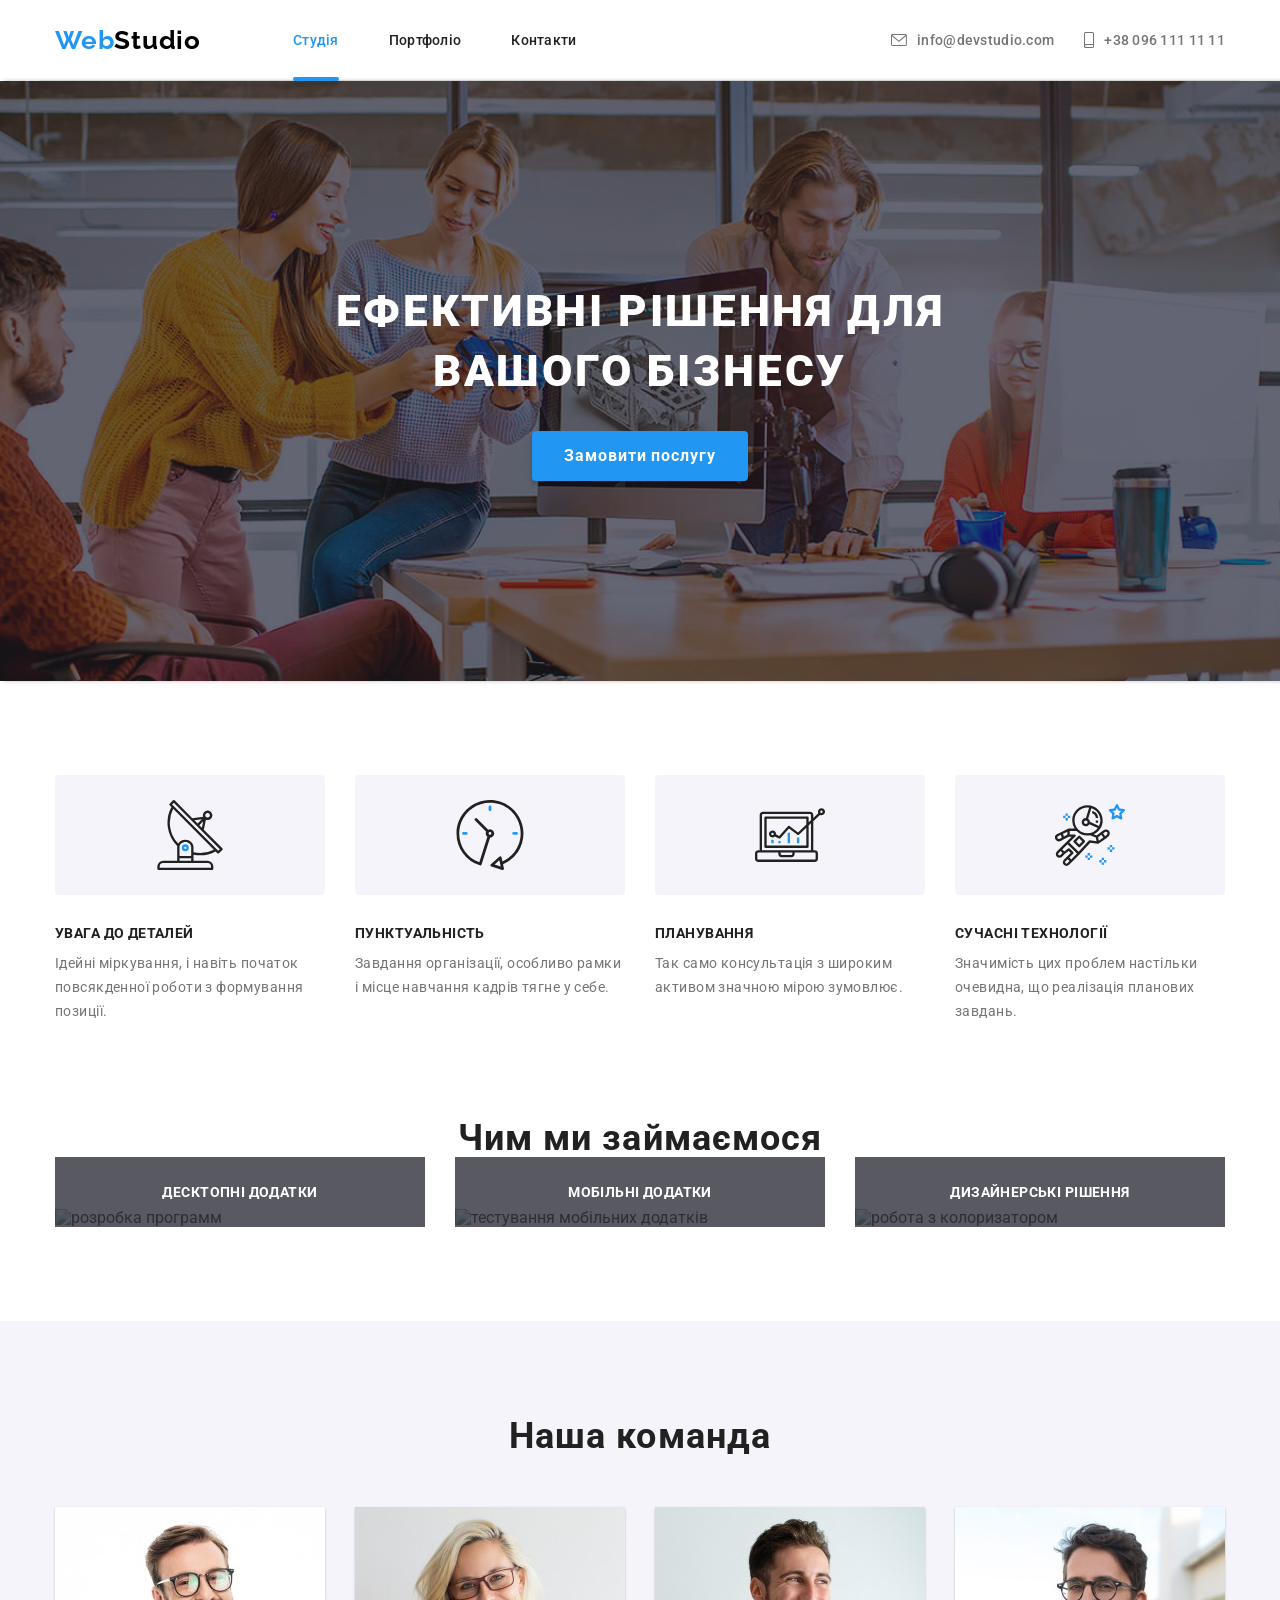
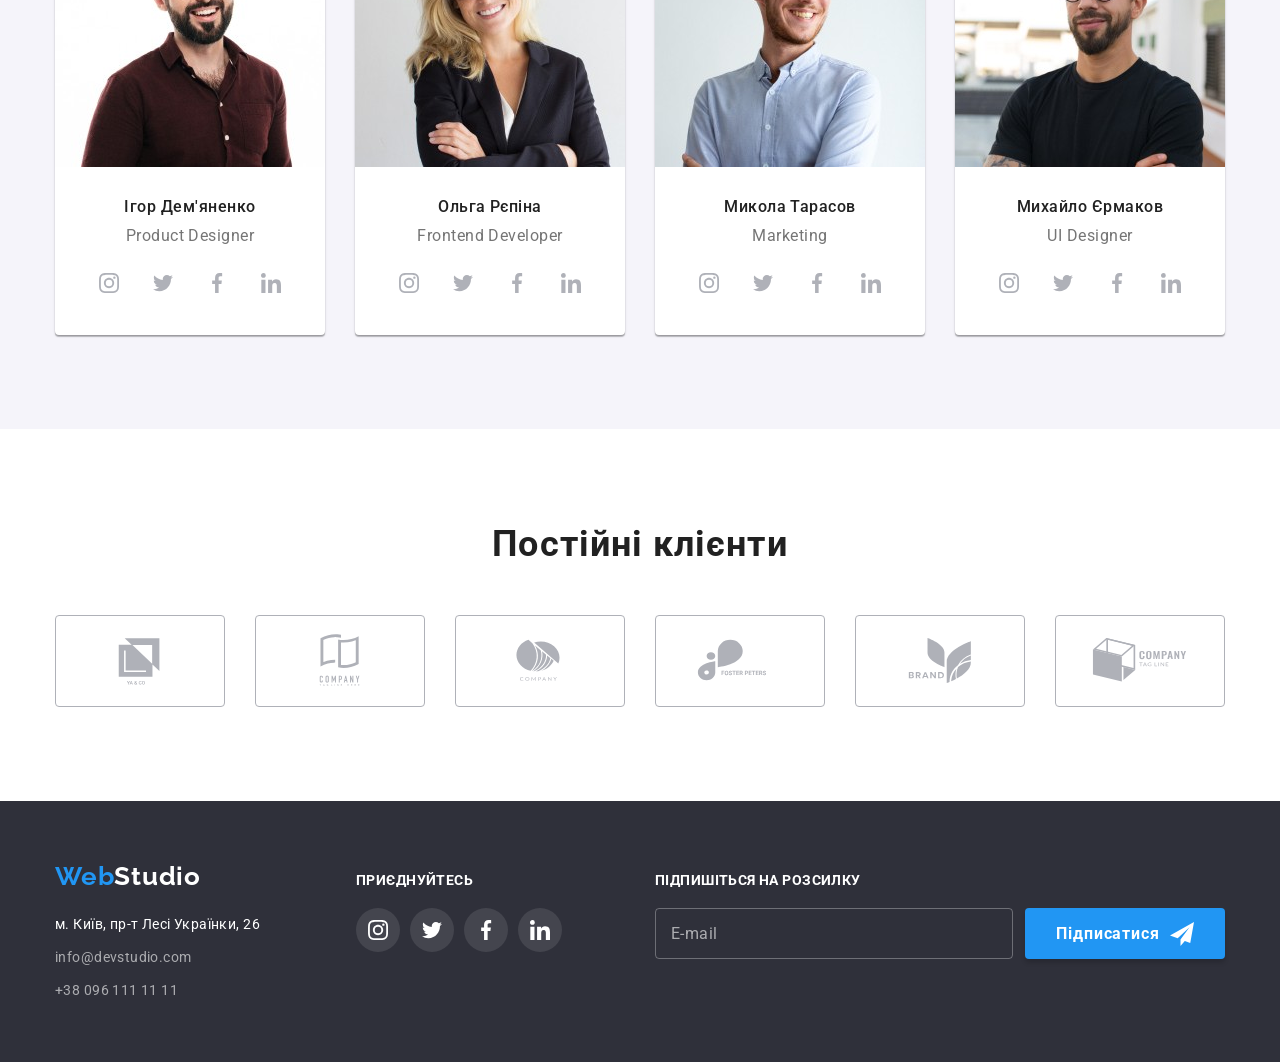
==== index.html @ 3720b091 "Initial commit" ====
<!DOCTYPE html>
<html lang="uk">

<head>
    <meta charset="UTF-8">
    <meta http-equiv="X-UA-Compatible" content="IE=edge">
    <meta name="viewport" content="width=device-width, initial-scale=1.0">
    <link rel="preconnect" href="https://fonts.googleapis.com">
    <link rel="preconnect" href="https://fonts.gstatic.com" crossorigin>
    <link
        href="https://fonts.googleapis.com/css2?family=Raleway:wght@700&family=Roboto:wght@400;500;700;900&display=swap"
        rel="stylesheet">
    <title lang="en">WebStudio</title>
    <!-- Modern-normalize -->
    <link rel="stylesheet" href="https://cdnjs.cloudflare.com/ajax/libs/modern-normalize/1.1.0/modern-normalize.min.css"
        integrity="sha512-wpPYUAdjBVSE4KJnH1VR1HeZfpl1ub8YT/NKx4PuQ5NmX2tKuGu6U/JRp5y+Y8XG2tV+wKQpNHVUX03MfMFn9Q=="
        crossorigin="anonymous" referrerpolicy="no-referrer">
    <link rel="stylesheet" href="./css/main.min.css">
</head>

<!-- Контент сайта -->

<body>
    <!-- Верхня лінія -->
    <header>
        <!-- Навігація по сторінці -->

        <div class="container header__container">
            <a class="logo header__logo" href="./index.html" target="_blank" rel="noreferrer noopener"
                lang="en">Web<span class="logo__dark">Studio</span></a>

            <!-- Список навігаціі по сайту -->

            <nav class="nav">
                <ul class="nav__list">
                    <li class="nav__item">
                        <a class="nav__link nav__link--current" href="./index.html">Студія</a>
                    </li>
                    <li class="nav__item">
                        <a class="nav__link" href="./portfolio.html">Портфоліо</a>
                    </li>
                    <li class="nav__item">
                        <a class="nav__link" href="">Контакти</a>
                    </li>
                </ul>
            </nav>

            <!-- Контакти -->

            <div class="contacts">
                <ul class="header-contacts">
                    <li class="header-contacts__item">
                        <a class="header-contacts__link header-contacts__link--top" href="mailto:info@devstudio.com">
                            <svg class="header-contacts__icon" width="16" height="12">
                                <use href="./images/icons.svg#envelope"></use>
                            </svg>
                            info@devstudio.com</a>
                    </li>
                    <li>
                        <a class="header-contacts__link header-contacts__link--bottom" href="tel:+380961111111">
                            <svg class="header-contacts__icon" width="10" height="16">
                                <use href="./images/icons.svg#smartphone"></use>
                            </svg>
                            +38 096 111 11 11</a>
                    </li>
                </ul>
            </div>

            <button class="menu-btn js-open-menu" type="button" aria-expanded="false" aria-controls="mobile-menu">

                <svg width="40" height="40">
                    <use href="./images/icons.svg#menu-open"></use>
                </svg>
            </button>
        </div>
    </header>

    <!-- Уникальный контент сайта -->

    <main>
        <!-- Шапка -->
        <section class="hero">
            <div class="container">
                <h1 class="hero__heading">Ефективні рішення для вашого бізнесу</h1>
                <button class="btn hero__btn" type="button" data-modal-open>Замовити послугу</button>
            </div>
        </section>

        <!-- Переваги -->

        <section class="features">
            <div class="container">
                <h2 class="features__heading">Особливості</h2>
                <ul class="features__list">
                    <li class="features__item">
                        <div class="features__wrap">
                            <svg width="70" height="70">
                                <use href="./images/icons.svg#antenna"></use>
                            </svg>
                        </div>
                        <h3 class="features__title">УВАГА ДО ДЕТАЛЕЙ</h3>
                        <p class="features__text">Ідейні міркування, і навіть початок повсякденної роботи з формування
                            позиції.</p>
                    </li>
                    <li class="features__item">
                        <div class="features__wrap">
                            <svg width="70" height="70">
                                <use href="./images/icons.svg#clock"></use>
                            </svg>
                        </div>
                        <h3 class="features__title">ПУНКТУАЛЬНІСТЬ</h3>
                        <p class="features__text">Завдання організації, особливо рамки і місце навчання кадрів тягне у
                            себе.</p>
                    </li>
                    <li class="features__item">
                        <div class="features__wrap">
                            <svg width="70" height="70">
                                <use href="./images/icons.svg#diagram"></use>
                            </svg>
                        </div>
                        <h3 class="features__title">ПЛАНУВАННЯ</h3>
                        <p class="features__text">Так само консультація з широким активом значною мірою зумовлює.</p>
                    </li>
                    <li class="features__item">
                        <div class="features__wrap">
                            <svg width="70" height="70">
                                <use href="./images/icons.svg#astronaut"></use>
                            </svg>
                        </div>
                        <h3 class="features__title">СУЧАСНІ ТЕХНОЛОГІЇ</h3>
                        <p class="features__text">Значимість цих проблем настільки очевидна, що реалізація планових
                            завдань.</p>
                    </li>
                </ul>
            </div>
        </section>

        <!-- Чим ми займаємось -->

        <section class="services">
            <div class="container">
                <h2 class="services__title">Чим ми займаємося</h2>
                <ul class="services__list">
                    <li class="services__item">
                        <div class="services__thumb">
                            <img srcset="./images/box/img_lg-@1x-1.jpg 1x, ./images/box/img_lg-@2x-1.jpg 2x"
                                src="./images/box/img_lg-@1x-1.jpg" alt="розробка программ">
                            <p class="services__label">десктопні додатки</p>
                        </div>
                    </li>
                    <li class="services__item">
                        <div class="services__thumb">
                            <img srcset="./images/box/img_lg-@1x-2.jpg 1x, ./images/box/img_lg-@2x-2.jpg 2x"
                                src="./images/box/img_lg-@1x-2.jpg" alt="тестування мобільних додатків">
                            <p class="services__label">мобільні додатки</p>
                        </div>
                    </li>
                    <li class="services__item">
                        <div class="services__thumb">
                            <img srcset="./images/box/img_lg-@1x-3.jpg 1x, ./images/box/img_lg-@2x-3.jpg 2x"
                                src="./images/box/img_lg-@1x-3.jpg" alt="робота з колоризатором">
                            <p class="services__label">дизайнерські рішення</p>
                        </div>
                    </li>
                </ul>
            </div>
        </section>

        <!-- Наша команда -->

        <section class="team">
            <div class="container">
                <h2 class="team__title">Наша команда</h2>
                <ul class="team__list">

                    <li class="team__item">
                        <picture>
                            <!-- Desktop -->
                            <source media="(min-width: 1200px)"
                                srcset="./images/team/img_lg-@1x-1.jpg 1x, ./images/team/img_lg-@2x-1.jpg 2x">
                            <!-- Tablet -->
                            <source media="(min-width: 768px)"
                                srcset="./images/team/img_md-@1x-1.jpg 1x, ./images/team/img_md-@2x-1.jpg 2x">
                            <!-- Mobile -->
                            <source media="(min-width: 480px)"
                                srcset="./images/team/img_sm-@1x-1.jpg 1x, ./images/team/img_sm-@2x-1.jpg 2x">
                            <img src="./images/team/img_sm-@1x-1.jpg" alt="Ігор Дем'яненко">
                        </picture>
                        <div class="team__wrap">
                            <h3 class="team__name">Ігор Дем'яненко</h3>
                            <p class="team__profession" lang="en">Product Designer</p>

                            <ul class="socials">
                                <li class="socials__item">
                                    <a class="socials__link socials__link--color" href="https://instagram.com"
                                        target="_blank" rel="noopener noreferrer" aria-label="Instagram">
                                        <svg class="socials__icon" width="20" height="20">
                                            <use href="./images/icons.svg#instagram"></use>
                                        </svg>
                                    </a>
                                </li>
                                <li class="socials__item">
                                    <a class="socials__link socials__link--color" href="https://twitter.com"
                                        target="_blank" rel="noopener noreferrer" aria-label="Twitter">
                                        <svg class="socials__icon" width="20" height="20">
                                            <use href="./images/icons.svg#twitter"></use>
                                        </svg>
                                    </a>
                                </li>
                                <li class="socials__item">
                                    <a class="socials__link socials__link--color" href="https://facebook.com"
                                        target="_blank" rel="noopener noreferrer" aria-label="Facebook">
                                        <svg class="socials__icon" width="20" height="20">
                                            <use href="./images/icons.svg#facebook"></use>
                                        </svg>
                                    </a>
                                <li class="socials__item">
                                    <a class="socials__link socials__link--color" href="https://linkedin.com"
                                        target="_blank" rel="noopener noreferrer" aria-label="Linkedin">
                                        <svg class="socials__icon" width="20" height="20">
                                            <use href="./images/icons.svg#linkedin"></use>
                                        </svg>
                                    </a>
                                </li>
                            </ul>
                        </div>
                    </li>

                    <li class="team__item">
                        <picture>
                            <!-- Desktop -->
                            <source media="(min-width: 1200px)"
                                srcset="./images/team/img_lg-@1x-2.jpg 1x, ./images/team/img_lg-@2x-2.jpg 2x">
                            <!-- Tablet -->
                            <source media="(min-width: 768px)"
                                srcset="./images/team/img_md-@1x-2.jpg 1x, ./images/team/img_md-@2x-2.jpg 2x">
                            <!-- Mobile -->
                            <source media="(min-width: 480px)"
                                srcset="./images/team/img_sm-@1x-2.jpg 1x, ./images/team/img_sm-@2x-2.jpg 2x">
                            <img src="./images/team/img_sm-@1x-2.jpg" alt="Ольга Рєпіна">
                        </picture>
                        <div class="team__wrap">
                            <h3 class="team__name">Ольга Рєпіна</h3>
                            <p class="team__profession" lang="en">Frontend Developer</p>
                            <ul class="socials">
                                <li class="socials__item">
                                    <a class="socials__link socials__link--color" href="https://instagram.com"
                                        target="_blank" rel="noopener noreferrer" aria-label="Instagram">
                                        <svg class="socials__icon" width="20" height="20">
                                            <use href="./images/icons.svg#instagram"></use>
                                        </svg>
                                    </a>
                                </li>
                                <li class="socials__item">
                                    <a class="socials__link socials__link--color" href="https://twitter.com"
                                        target="_blank" rel="noopener noreferrer" aria-label="Twitter">
                                        <svg class="socials__icon" width="20" height="20">
                                            <use href="./images/icons.svg#twitter"></use>
                                        </svg>
                                    </a>
                                </li>
                                <li class="socials__item">
                                    <a class="socials__link socials__link--color" href="https://facebook.com"
                                        target="_blank" rel="noopener noreferrer" aria-label="Facebook">
                                        <svg class="socials__icon" width="20" height="20">
                                            <use href="./images/icons.svg#facebook"></use>
                                        </svg>
                                    </a>
                                <li class="socials__item">
                                    <a class="socials__link socials__link--color" href="https://linkedin.com"
                                        target="_blank" rel="noopener noreferrer" aria-label="Linkedin">
                                        <svg class="socials__icon" width="20" height="20">
                                            <use href="./images/icons.svg#linkedin"></use>
                                        </svg>
                                    </a>
                                </li>
                            </ul>
                        </div>
                    </li>

                    <li class="team__item">
                        <picture>
                            <!-- Desktop -->
                            <source media="(min-width: 1200px)"
                                srcset="./images/team/img_lg-@1x-3.jpg 1x, ./images/team/img_lg-@2x-3.jpg 2x">
                            <!-- Tablet -->
                            <source media="(min-width: 768px)"
                                srcset="./images/team/img_md-@1x-3.jpg 1x, ./images/team/img_md-@2x-3.jpg 2x">
                            <!-- Mobile -->
                            <source media="(min-width: 480px)"
                                srcset="./images/team/img_sm-@1x-3.jpg 1x, ./images/team/img_sm-@2x-3.jpg 2x">
                            <img src="./images/team/img_sm-@1x-3.jpg" alt="Микола Тарасов">
                        </picture>
                        <div class="team__wrap">
                            <h3 class="team__name">Микола Тарасов</h3>
                            <p class="team__profession" lang="en">Marketing</p>
                            <ul class="socials">
                                <li class="socials__item">
                                    <a class="socials__link socials__link--color" href="https://instagram.com"
                                        target="_blank" rel="noopener noreferrer" aria-label="Instagram">
                                        <svg class="socials__icon" width="20" height="20">
                                            <use href="./images/icons.svg#instagram"></use>
                                        </svg>
                                    </a>
                                </li>
                                <li class="socials__item">
                                    <a class="socials__link socials__link--color" href="https://twitter.com"
                                        target="_blank" rel="noopener noreferrer" aria-label="Twitter">
                                        <svg class="socials__icon" width="20" height="20">
                                            <use href="./images/icons.svg#twitter"></use>
                                        </svg>
                                    </a>
                                </li>
                                <li class="socials__item">
                                    <a class="socials__link socials__link--color" href="https://facebook.com"
                                        target="_blank" rel="noopener noreferrer" aria-label="Facebook">
                                        <svg class="socials__icon" width="20" height="20">
                                            <use href="./images/icons.svg#facebook"></use>
                                        </svg>
                                    </a>
                                <li class="socials__item">
                                    <a class="socials__link socials__link--color" href="https://linkedin.com"
                                        target="_blank" rel="noopener noreferrer" aria-label="Linkedin">
                                        <svg class="socials__icon" width="20" height="20">
                                            <use href="./images/icons.svg#linkedin"></use>
                                        </svg>
                                    </a>
                                </li>
                            </ul>
                        </div>
                    </li>

                    <li class="team__item">
                        <picture>
                            <!-- Desktop -->
                            <source media="(min-width: 1200px)"
                                srcset="./images/team/img_lg-@1x-4.jpg 1x, ./images/team/img_lg-@2x-4.jpg 2x">
                            <!-- Tablet -->
                            <source media="(min-width: 768px)"
                                srcset="./images/team/img_md-@1x-4.jpg 1x, ./images/team/img_md-@2x-4.jpg 2x">
                            <!-- Mobile -->
                            <source media="(min-width: 480px)"
                                srcset="./images/team/img_sm-@1x-4.jpg 1x, ./images/team/img_sm-@2x-4.jpg 2x">
                            <img src="./images/team/img_sm-@1x-4.jpg" alt="Михайло Єрмаков">
                        </picture>
                        <div class="team__wrap">
                            <h3 class="team__name">Михайло Єрмаков</h3>
                            <p class="team__profession" lang="en">UI Designer</p>
                            <ul class="socials">
                                <li class="socials__item">
                                    <a class="socials__link socials__link--color" href="https://instagram.com"
                                        target="_blank" rel="noopener noreferrer" aria-label="Instagram">
                                        <svg class="socials__icon" width="20" height="20">
                                            <use href="./images/icons.svg#instagram"></use>
                                        </svg>
                                    </a>
                                </li>
                                <li class="socials__item">
                                    <a class="socials__link socials__link--color" href="https://twitter.com"
                                        target="_blank" rel="noopener noreferrer" aria-label="Twitter">
                                        <svg class="socials__icon" width="20" height="20">
                                            <use href="./images/icons.svg#twitter"></use>
                                        </svg>
                                    </a>
                                </li>
                                <li class="socials__item">
                                    <a class="socials__link socials__link--color" href="https://facebook.com"
                                        target="_blank" rel="noopener noreferrer" aria-label="Facebook">
                                        <svg class="socials__icon" width="20" height="20">
                                            <use href="./images/icons.svg#facebook"></use>
                                        </svg>
                                    </a>
                                <li class="socials__item">
                                    <a class="socials__link socials__link--color" href="https://linkedin.com"
                                        target="_blank" rel="noopener noreferrer" aria-label="Linkedin">
                                        <svg class="socials__icon" width="20" height="20">
                                            <use href="./images/icons.svg#linkedin"></use>
                                        </svg>
                                    </a>
                                </li>
                            </ul>
                        </div>
                    </li>
                </ul>
            </div>
        </section>

        <!-- Постійні клієнти -->

        <section class="clients">
            <div class="container">
                <h2 class="clients__title">Постійні клієнти</h2>
                <ul class="clients__list">
                    <li class="clients__item">
                        <a class="clients__link" href="" target="_blank" rel="noopener noreferrer" aria-label="Logo-1">
                            <svg class="clients__icon" width="106" height="60">
                                <use href="./images/icons.svg#Logo-1"></use>
                            </svg>
                        </a>
                    </li>
                    <li class="clients__item">
                        <a class="clients__link" href="" target="_blank" rel="noopener noreferrer" aria-label="Logo-2">
                            <svg class="clients__icon" width="106" height="60">
                                <use href="./images/icons.svg#Logo-2"></use>
                            </svg>
                        </a>
                    </li>
                    <li class="clients__item">
                        <a class="clients__link" href="" target="_blank" rel="noopener noreferrer" aria-label="Logo-3">
                            <svg class="clients__icon" width="106" height="60">
                                <use href="./images/icons.svg#Logo-3"></use>
                            </svg>
                        </a>
                    </li>
                    <li class="clients__item">
                        <a class="clients__link" href="" target="_blank" rel="noopener noreferrer" aria-label="Logo-4">
                            <svg class="clients__icon" width="106" height="60">
                                <use href="./images/icons.svg#Logo-4"></use>
                            </svg>
                        </a>
                    </li>
                    <li class="clients__item">
                        <a class="clients__link" href="" target="_blank" rel="noopener noreferrer" aria-label="Logo-5">
                            <svg class="clients__icon" width="106" height="60">
                                <use href="./images/icons.svg#Logo-5"></use>
                            </svg>
                        </a>
                    </li>
                    <li class="clients__item">
                        <a class="clients__link" href="" target="_blank" rel="noopener noreferrer" aria-label="Logo-6">
                            <svg class="clients__icon" width="106" height="60">
                                <use href="./images/icons.svg#Logo-6"></use>
                            </svg>
                        </a>
                    </li>
                </ul>
            </div>
        </section>
    </main>

    <!-- Футер -->

    <footer class="footer">
        <div class="container footer__container">
            <div class="footer__tablet">
                <div>
                    <a class="logo footer__logo" href="./index.html" target="_blank" rel="noreferrer noopener"
                        lang="en">Web<span class="logo__light">Studio</span></a>
                    <!-- Footer-contacts -->
                    <address class="footer-contacts">
                        <p class="footer-contacts__text">м. Київ, пр-т Лесі Українки, 26</p>
                        <ul class="footer-contacts__list">
                            <li class="footer-contacts__item">
                                <a class="footer-contacts__link" href="mailto:info@devstudio.com">info@devstudio.com</a>
                            </li>
                            <li><a class="footer-contacts__link" href="tel:+380961111111">+38 096 111 11 11</a>
                            </li>
                        </ul>
                    </address>
                </div>
                <!-- Join -->
                <div class="join">
                    <strong class="join__title">приєднуйтесь</strong>
                    <ul class="socials">
                        <li class="socials__item">
                            <a class="socials__link socials__link-footer--color" href="https://instagram.com"
                                target="_blank" rel="noopener noreferrer" aria-label="Instagram">
                                <svg class="socials__icon" width="20" height="20">
                                    <use href="./images/icons.svg#instagram"></use>
                                </svg>
                            </a>
                        </li>
                        <li class="socials__item">
                            <a class="socials__link socials__link-footer--color" href="https://twitter.com"
                                target="_blank" rel="noopener noreferrer" aria-label="Twitter">
                                <svg class="socials__icon" width="20" height="20">
                                    <use href="./images/icons.svg#twitter"></use>
                                </svg>
                            </a>
                        </li>
                        <li class="socials__item">
                            <a class="socials__link socials__link-footer--color" href="https://facebook.com"
                                target="_blank" rel="noopener noreferrer" aria-label="Facebook">
                                <svg class="socials__icon" width="20" height="20">
                                    <use href="./images/icons.svg#facebook"></use>
                                </svg>
                            </a>
                        <li class="socials__item">
                            <a class="socials__link socials__link-footer--color" href="https://linkedin.com"
                                target="_blank" rel="noopener noreferrer" aria-label="Linkedin">
                                <svg class="socials__icon" width="20" height="20">
                                    <use href="./images/icons.svg#linkedin"></use>
                                </svg>
                            </a>
                        </li>
                    </ul>
                </div>
            </div>

            <!-- Subscription -->

            <div class="subscription">
                <strong class="subscription__title">підпишіться на розсилку</strong>

                <form class="subscription__form" name="footer-input">
                    <label class="subscription__label">
                        <input class="subscription__input" type="email" name="footer-mail" placeholder="E-mail"
                            required>
                    </label>

                    <button class="btn subscription__btn" type="submit">Підписатися
                        <svg class="subscription__icon" width="24" height="24">
                            <use href="./images/icons.svg#icon-send"></use>
                        </svg>
                    </button>
                </form>
            </div>
        </div>
    </footer>

    <!-- Modal window -->

    <div class="backdrop is-hidden" data-modal>
        <div class="modal">
            <button class="modal__btn-closed" type="button" data-modal-close>
                <svg width="11" height="11">
                    <use href="./images/icons.svg#Close"></use>
                </svg>
            </button>

            <!-- Register form -->

            <form class="register-form" name="register-form">
                <strong class="register-form__title">Залиште свої дані, ми вам передзвонимо</strong>

                <div class="register-form__group" role="group">

                    <label class="register-form__field">
                        <span class="register-form__lable">Ім'я</span>
                        <input class="register-form__input" type="text" name="user-name" required minlength="3">
                        <svg class="register-form__icon" width="18" height="18">
                            <use href="./images/icons.svg#person-black"></use>
                        </svg>
                    </label>

                    <label class="register-form__field">
                        <span class="register-form__lable">Телефон</span>
                        <input class="register-form__input" type="tel" name="user-phone" required minlength="12"
                            maxlength="12">
                        <svg class="register-form__icon" width="18" height="18">
                            <use href="./images/icons.svg#phone-black"></use>
                        </svg>
                    </label>

                    <label class="register-form__field">
                        <span class="register-form__lable">Пошта</span>
                        <input class="register-form__input" type="email" name="user-mail" required>
                        <svg class="register-form__icon" width="18" height="18">
                            <use href="./images/icons.svg#email-black"></use>
                        </svg>
                    </label>

                    <label class="register-form__field">
                        <span class="register-form__lable">Коментар</span>
                        <textarea class="register-form__message" name="user-comit"
                            placeholder="Введіть текст"></textarea>
                    </label>
                </div>

                <label class="register-form__agreement">
                    <input class="register-form__checkbox" type="checkbox" name="register-form-checkbox">
                    <svg class="register-form__check" width="16" height="15">
                        <use class="register-form__checked" href="./images/icons.svg#icon-checked"></use>
                        <use class="register-form__unchecked" href="./images/icons.svg#icon-unchecked"></use>
                    </svg>
                    <span class="register-form__desc">
                        Погоджуюся з розсилкою та приймаю
                        <a class="register-form__link" href="" target="_blank">Умови договору</a></span>
                </label>

                <button class="btn register-form__btn" type="submit">Відправити</button>
            </form>
        </div>
    </div>

    <!-- Mobile menu -->

    <div class="menu-container js-menu-container" id="mobile-menu">
        <button class="menu-toggle js-close-menu">
            <svg width="40" height="40">
                <use href="./images/icons.svg#menu-close"></use>
            </svg>
        </button>

        <ul class="mobile-menu">
            <li class="mobile-menu__item">
                <a class="mobile-menu__link mobile-menu__link--current" href="./index.html">Студія</a>
            </li>
            <li class="mobile-menu__item">
                <a class="mobile-menu__link" href="./portfolio.html">Портфоліо</a>
            </li>
            <li class="mobile-menu__item">
                <a href="" class="mobile-menu__link">Контакти</a>
            </li>
        </ul>
        <ul class="mobile-contacts">
            <li>
                <a class="mobile-contacts__tel" href="tel:+380961111111">+38 096 111 11 11</a>
            </li>
            <li>
                <a class="mobile-contacts__mail" href="mailto:info@devstudio.com">info@devstudio.com</a>
            </li>
        </ul>
        <ul class="mobile-socials">
            <li>
                <a class="mobile-socials__link mobile-socials__link--border" href="https://instagram.com"
                    target="_blank" rel="noopener noreferrer" aria-label="Instagram">Instagram</a>
            </li>
            <li>
                <a class="mobile-socials__link mobile-socials__link--border" href="https://twitter.com" target="_blank"
                    rel="noopener noreferrer" aria-label="Twitter">Twitter</a>
            </li>
            <li>
                <a class="mobile-socials__link mobile-socials__link--border" href="https://facebook.com" target="_blank"
                    rel="noopener noreferrer" aria-label="Facebook">Facebook</a>
            </li>
            <li>
                <a class="mobile-socials__link" href="https://linkedin.com" target="_blank" rel="noopener noreferrer"
                    aria-label="Linkedin">LinkedIn</a>
            </li>
        </ul>
    </div>

    <script src="./js/modal.js"></script>

    <!-- mobile menu -->

    <script defer src="https://cdnjs.cloudflare.com/ajax/libs/body-scroll-lock/3.1.5/bodyScrollLock.min.js"
        integrity="sha512-HowizSDbQl7UPEAsPnvJHlQsnBmU2YMrv7KkTBulTLEGz9chfBoWYyZJL+MUO6p/yBuuMO/8jI7O29YRZ2uBlA=="
        crossorigin="anonymous"></script>
    <script defer src="js/mobile-menu.js"></script>
</body>

</html>
---- css/main.min.css ----
.mobile-socials__link,.mobile-contacts__mail,.mobile-contacts__tel,.mobile-menu__link,.socials__link,.logo,.product__link,.footer-contacts__link,.clients__link,.register-form__link,.header-contacts__link,.nav__link{text-decoration:none;color:currentColor}.mobile-socials,.mobile-contacts,.mobile-menu,.filters__list,.socials,.product__list,.footer-contacts__list,.clients__list,.team__list,.services__list,.features__list,.header-contacts,.nav__list{list-style:none;margin:0;padding:0}.filters__title,.features__heading,.register-form__checkbox{position:absolute;width:1px;height:1px;margin:-1px;border:0;padding:0;white-space:nowrap;-webkit-clip-path:inset(100%);clip-path:inset(100%);clip:rect(0 0 0 0);overflow:hidden}h1,h2,h3,h4,h5,h6,p{margin:0}img{display:block;max-width:100%;height:auto}body{background-color:#fff;color:#212121;font-family:"Roboto",sans-serif}.container{max-width:480px;padding-left:15px;padding-right:15px;margin-left:auto;margin-right:auto}@media screen and (min-width: 768px){.container{max-width:768px}}@media screen and (min-width: 1200px){.container{max-width:1200px}}.header__container{display:-webkit-box;display:-ms-flexbox;display:flex;-webkit-box-pack:justify;-ms-flex-pack:justify;justify-content:space-between;-webkit-box-align:center;-ms-flex-align:center;align-items:center;border-bottom:1px solid #ececec}@media screen and (min-width: 1200px){.header__container{-webkit-box-pack:start;-ms-flex-pack:start;justify-content:start}}.header__logo{padding-top:16px;padding-bottom:16px}@media screen and (min-width: 768px){.header__logo{padding-top:26px;padding-bottom:26px}}@media screen and (min-width: 1200px){.header__logo{margin-right:92px;padding-top:24px;padding-bottom:24px}}.nav{display:none}@media screen and (min-width: 768px){.nav{display:block}}.nav__list{display:-webkit-box;display:-ms-flexbox;display:flex;-webkit-box-align:center;-ms-flex-align:center;align-items:center;gap:50px}.nav__link{position:relative;display:block;padding-top:32px;padding-bottom:32px;font-weight:500;font-size:14px;line-height:1.1428571429;letter-spacing:.02em;color:#212121;-webkit-transition:color 250ms cubic-bezier(0.4, 0, 0.2, 1);transition:color 250ms cubic-bezier(0.4, 0, 0.2, 1)}.nav__link:hover,.nav__link:focus{color:#2196f3}.nav__link--current{color:#2196f3}.nav__link--current::after{content:"";position:absolute;left:0;bottom:0;margin-bottom:-1.5%;width:100%;height:4px;background-color:#2196f3;border-radius:2px;-webkit-box-shadow:0 4px 4px rgba(0,0,0,.25);box-shadow:0 4px 4px rgba(0,0,0,.25)}.contacts{display:none}@media screen and (min-width: 768px){.contacts{display:block}}@media screen and (min-width: 1200px){.contacts{margin-left:auto}}.header-contacts{display:block}@media screen and (min-width: 1200px){.header-contacts{display:-webkit-box;display:-ms-flexbox;display:flex;gap:30px}}@media screen and (max-width: 1199px){.header-contacts__item{margin-bottom:10px}}.header-contacts__link{-ms-flex-wrap:wrap;flex-wrap:wrap;display:-webkit-box;display:-ms-flexbox;display:flex;-webkit-box-pack:start;-ms-flex-pack:start;justify-content:start;-webkit-box-align:center;-ms-flex-align:center;align-items:center;gap:8px;font-weight:500;font-size:14px;line-height:1.1428571429;letter-spacing:.02em;color:#757575;-webkit-transition:color 250ms cubic-bezier(0.4, 0, 0.2, 1);transition:color 250ms cubic-bezier(0.4, 0, 0.2, 1)}@media screen and (min-width: 1200px){.header-contacts__link{gap:10px;padding-top:32px;padding-bottom:32px}}.header-contacts__link:hover,.header-contacts__link:focus{color:#2196f3}.header-contacts__icon{fill:currentColor}@media screen and (min-width: 768px)and (max-width: 1199px){.header-contacts__link--top{padding-top:20px}}@media screen and (min-width: 768px)and (max-width: 1199px){.header-contacts__link--bottom{padding-bottom:20px}}.hero{text-align:center;padding-top:118px;padding-bottom:118px;min-height:400px;margin-left:auto;margin-right:auto;background-position:center;background-repeat:no-repeat;background-size:cover;background-image:-webkit-gradient(linear, left top, right top, from(rgba(47, 48, 58, 0.4)), to(rgba(47, 48, 58, 0.4))),url(../images/hero/Hero_img_sm-@1x.png);background-image:linear-gradient(to right, rgba(47, 48, 58, 0.4), rgba(47, 48, 58, 0.4)),url(../images/hero/Hero_img_sm-@1x.png)}@media screen and (min-width: 481px){.hero{width:100%;max-width:1600px}}@media screen and (min-width: 1200px){.hero{min-height:600px;padding-top:200px;padding-bottom:200px;background-color:#c4c4c4;-webkit-box-shadow:4px 0px 4px rgba(0,0,0,.25);box-shadow:4px 0px 4px rgba(0,0,0,.25)}}@media(min-device-pixel-ratio: 2),(-webkit-min-device-pixel-ratio: 2),(min-resolution: 192dpi),(min-resolution: 2dppx){.hero{background-image:-webkit-gradient(linear, left top, right top, from(rgba(47, 48, 58, 0.4)), to(rgba(47, 48, 58, 0.4))),url(../images/hero/Hero_img_sm-@2x.png);background-image:linear-gradient(to right, rgba(47, 48, 58, 0.4), rgba(47, 48, 58, 0.4)),url(../images/hero/Hero_img_sm-@2x.png)}}@media screen and (min-width: 481px){.hero{background-image:-webkit-gradient(linear, left top, right top, from(rgba(47, 48, 58, 0.4)), to(rgba(47, 48, 58, 0.4))),url(../images/hero/Hero_img_md-@1x.png);background-image:linear-gradient(to right, rgba(47, 48, 58, 0.4), rgba(47, 48, 58, 0.4)),url(../images/hero/Hero_img_md-@1x.png)}}@media screen and (min-width: 481px)and (min-device-pixel-ratio: 2),screen and (min-width: 481px)and (-webkit-min-device-pixel-ratio: 2),screen and (min-width: 481px)and (min-resolution: 192dpi),screen and (min-width: 481px)and (min-resolution: 2dppx){.hero{background-image:-webkit-gradient(linear, left top, right top, from(rgba(47, 48, 58, 0.4)), to(rgba(47, 48, 58, 0.4))),url(../images/hero/Hero_img_md-@2x.png);background-image:linear-gradient(to right, rgba(47, 48, 58, 0.4), rgba(47, 48, 58, 0.4)),url(../images/hero/Hero_img_md-@2x.png)}}@media screen and (min-width: 769px){.hero{background-image:-webkit-gradient(linear, left top, right top, from(rgba(47, 48, 58, 0.4)), to(rgba(47, 48, 58, 0.4))),url(../images/hero/Hero_img_lg-@1x.png);background-image:linear-gradient(to right, rgba(47, 48, 58, 0.4), rgba(47, 48, 58, 0.4)),url(../images/hero/Hero_img_lg-@1x.png)}}@media screen and (min-width: 769px)and (min-device-pixel-ratio: 2),screen and (min-width: 769px)and (-webkit-min-device-pixel-ratio: 2),screen and (min-width: 769px)and (min-resolution: 192dpi),screen and (min-width: 769px)and (min-resolution: 2dppx){.hero{background-image:-webkit-gradient(linear, left top, right top, from(rgba(47, 48, 58, 0.4)), to(rgba(47, 48, 58, 0.4))),url(../images/hero/Hero_img_lg-@2x.png);background-image:linear-gradient(to right, rgba(47, 48, 58, 0.4), rgba(47, 48, 58, 0.4)),url(../images/hero/Hero_img_lg-@2x.png)}}.hero__heading{width:100%;font-weight:900;font-size:26px;line-height:1.6153846154;letter-spacing:.06em;text-transform:uppercase;color:#fff;margin-bottom:30px;margin-left:auto;margin-right:auto}@media screen and (max-width: 479px){.hero__heading{font-size:6vw}}@media screen and (min-width: 768px){.hero__heading{max-width:360px}}@media screen and (min-width: 1200px){.hero__heading{max-width:696px;font-size:44px;line-height:1.3636363636}}.hero__btn{display:block;margin:0 auto;background-color:#2196f3;-webkit-transition:background-color 250ms cubic-bezier(0.4, 0, 0.2, 1);transition:background-color 250ms cubic-bezier(0.4, 0, 0.2, 1)}@media screen and (min-width: 1200px){.hero__btn{width:216px}}.hero__btn:hover,.hero__btn:focus{background-color:#188ce8}.register-form__title{display:block;text-align:center;font-size:20px;line-height:1.5;letter-spacing:.03em;margin-bottom:12px}@media screen and (min-width: 1200px){.register-form__title{line-height:1.15}}.register-form__group{margin-bottom:20px}.register-form__field{position:relative;display:block;margin-bottom:10px}.register-form__field:last-child{margin-bottom:0}.register-form__lable{display:block;margin-bottom:4px;font-size:12px;line-height:1.1666666667;letter-spacing:.01em;color:#757575}.register-form__input{width:100%;height:40px;padding-left:42px;padding-right:12px;border:1px solid rgba(33,33,33,.2);border-radius:4px;cursor:pointer;outline:rgba(0,0,0,0);-webkit-transition:border-color 250ms cubic-bezier(0.4, 0, 0.2, 1);transition:border-color 250ms cubic-bezier(0.4, 0, 0.2, 1)}.register-form__input:hover,.register-form__input:focus{border-color:#2196f3}.register-form__icon{position:absolute;top:50%;left:12px;-webkit-transition:fill 250ms cubic-bezier(0.4, 0, 0.2, 1);transition:fill 250ms cubic-bezier(0.4, 0, 0.2, 1)}.register-form__input:hover+.register-form__icon,.register-form__input:focus+.register-form__icon{fill:#2196f3}.register-form__message{width:100%;height:120px;display:block;padding:12px 16px;resize:none;outline:rgba(0,0,0,0);border:1px solid rgba(33,33,33,.2);border-radius:4px;font-size:12px;line-height:1.1666666667;letter-spacing:.01em;-webkit-transition:border-color 250ms cubic-bezier(0.4, 0, 0.2, 1);transition:border-color 250ms cubic-bezier(0.4, 0, 0.2, 1)}.register-form__message:hover,.register-form__message:focus{border-color:#2196f3}.register-form__message::-webkit-input-placeholder{font-size:12px;line-height:1.1666666667;letter-spacing:.01em;color:rgba(117,117,117,.5)}.register-form__message::-moz-placeholder{font-size:12px;line-height:1.1666666667;letter-spacing:.01em;color:rgba(117,117,117,.5)}.register-form__message:-ms-input-placeholder{font-size:12px;line-height:1.1666666667;letter-spacing:.01em;color:rgba(117,117,117,.5)}.register-form__message::-ms-input-placeholder{font-size:12px;line-height:1.1666666667;letter-spacing:.01em;color:rgba(117,117,117,.5)}.register-form__message::placeholder{font-size:12px;line-height:1.1666666667;letter-spacing:.01em;color:rgba(117,117,117,.5)}.register-form__agreement{display:-webkit-box;display:-ms-flexbox;display:flex;-webkit-box-pack:center;-ms-flex-pack:center;justify-content:center;-webkit-box-align:center;-ms-flex-align:center;align-items:center;gap:7px;margin-bottom:30px}.register-form__checked{opacity:0;-webkit-transition:opasity 250ms cubic-bezier(0.4, 0, 0.2, 1);transition:opasity 250ms cubic-bezier(0.4, 0, 0.2, 1)}.register-form__checkbox:checked+.register-form__check .register-form__checked{opacity:1}.register-form__unchecked{opacity:1;-webkit-transition:opasity 250ms cubic-bezier(0.4, 0, 0.2, 1);transition:opasity 250ms cubic-bezier(0.4, 0, 0.2, 1)}.register-form__checkbox:checked+.register-form__check .register-form__unchecked{opacity:0}.register-form__checkbox:focus+.register-form__check{fill:#2196f3;outline:2px solid #000;outline-offset:1px;border-radius:1px}.register-form__desc{font-size:12px;line-height:1.1666666667;letter-spacing:.03em;color:#757575;-webkit-user-select:none;-moz-user-select:none;-ms-user-select:none;user-select:none}@media screen and (min-width: 1200px){.register-form__desc{font-size:14px;line-height:1.7142857143}}.register-form__link{color:#2196f3}.register-form__btn{display:block;margin:0 auto;width:200px;background-color:#2196f3;-webkit-transition:background-color 250ms cubic-bezier(0.4, 0, 0.2, 1);transition:background-color 250ms cubic-bezier(0.4, 0, 0.2, 1)}.register-form__btn:hover,.register-form__btn:focus{background-color:#188ce8}.features{padding-top:60px;padding-bottom:60px}@media screen and (min-width: 1200px){.features{padding-top:94px;padding-bottom:94px}}.features__list{display:block}@media screen and (min-width: 768px){.features__list{-ms-flex-wrap:wrap;flex-wrap:wrap;display:-webkit-box;display:-ms-flexbox;display:flex;-webkit-box-pack:center;-ms-flex-pack:center;justify-content:center;-webkit-box-align:center;-ms-flex-align:center;align-items:center;gap:30px}}@media screen and (min-width: 1200px){.features__list{-webkit-box-align:start;-ms-flex-align:start;align-items:start}}.features__item{margin-bottom:30px}@media screen and (min-width: 768px){.features__item{-ms-flex-preferred-size:calc((100% - 1 * 30px) / 2);flex-basis:calc((100% - 1 * 30px) / 2);margin-bottom:0}}@media screen and (min-width: 1200px){.features__item{-ms-flex-preferred-size:calc((100% - 3 * 30px) / 4);flex-basis:calc((100% - 3 * 30px) / 4)}}.features__item:last-child{margin-bottom:0}.features__wrap{display:-webkit-box;display:-ms-flexbox;display:flex;-webkit-box-pack:center;-ms-flex-pack:center;justify-content:center;-webkit-box-align:center;-ms-flex-align:center;align-items:center;gap:30px;height:120px;border-radius:4px;margin-bottom:30px;background-color:#f5f4fa}.features__title{text-align:center;margin-bottom:10px;font-weight:700;font-size:14px;line-height:1.1428571429;letter-spacing:.03em;text-transform:uppercase;color:#212121}@media screen and (min-width: 767px){.features__title{text-align:start}}.features__text{font-size:14px;line-height:1.7142857143;letter-spacing:.03em;color:#757575}.services{display:none;padding-bottom:94px}@media screen and (min-width: 1200px){.services{display:block}}.services__title{margin-bottom:50px;font-weight:700;font-size:36px;line-height:1.1666666667;text-align:center;letter-spacing:.03em;color:#212121}.services__list{display:-webkit-box;display:-ms-flexbox;display:flex;-webkit-box-pack:center;-ms-flex-pack:center;justify-content:center;-webkit-box-align:center;-ms-flex-align:center;align-items:center;gap:30px}.services__item{width:100%}.services__thumb{position:relative}.services__label{display:-webkit-box;display:-ms-flexbox;display:flex;-webkit-box-pack:center;-ms-flex-pack:center;justify-content:center;-webkit-box-align:center;-ms-flex-align:center;align-items:center;gap:30px;position:absolute;bottom:0;left:0;width:100%;height:70px;background-color:rgba(47,48,58,.8);text-transform:uppercase;color:#fff;font-weight:700;font-size:14px;line-height:1.1428571429;letter-spacing:.03em}.team{padding-top:60px;padding-bottom:60px;background-color:#f5f4fa}@media screen and (min-width: 1200px){.team{padding-top:94px;padding-bottom:94px}}.team__title{margin-bottom:30px;font-weight:700;font-size:28px;line-height:1.1785714286;text-align:center;letter-spacing:.03em;color:#212121}@media screen and (min-width: 1200px){.team__title{margin-bottom:50px;font-size:36px;line-height:1.1666666667}}.team__list{display:block}@media screen and (min-width: 768px){.team__list{-ms-flex-wrap:wrap;flex-wrap:wrap;display:-webkit-box;display:-ms-flexbox;display:flex;-webkit-box-pack:center;-ms-flex-pack:center;justify-content:center;-webkit-box-align:center;-ms-flex-align:center;align-items:center;gap:30px}}.team__item{margin-bottom:30px;background:#fff;-webkit-box-shadow:0px 1px 3px rgba(0,0,0,.12),0px 1px 1px rgba(0,0,0,.14),0px 2px 1px rgba(0,0,0,.2);box-shadow:0px 1px 3px rgba(0,0,0,.12),0px 1px 1px rgba(0,0,0,.14),0px 2px 1px rgba(0,0,0,.2);border-radius:0px 0px 4px 4px}@media screen and (min-width: 768px){.team__item{-ms-flex-preferred-size:calc((100% - 1 * 30px) / 2);flex-basis:calc((100% - 1 * 30px) / 2);margin-bottom:0}}@media screen and (min-width: 1200px){.team__item{-ms-flex-preferred-size:calc((100% - 3 * 30px) / 4);flex-basis:calc((100% - 3 * 30px) / 4)}}.team__item:last-child{margin-bottom:0}.team__wrap{padding-top:30px;padding-bottom:24px}@media screen and (min-width: 1200px){.team__wrap{padding-bottom:30px}}.team__name{margin-bottom:10px;font-weight:500;font-size:16px;line-height:1.1875;text-align:center;letter-spacing:.03em;color:#212121}.team__profession{font-size:16px;line-height:1.1875;text-align:center;letter-spacing:.03em;color:#757575;margin-bottom:16px}.clients{padding-top:60px;padding-bottom:60px}@media screen and (min-width: 1200px){.clients{padding-top:94px;padding-bottom:94px}}.clients__title{margin-bottom:30px;font-weight:700;font-size:28px;line-height:1.1785714286;text-align:center;letter-spacing:.03em;color:#212121}@media screen and (min-width: 1200px){.clients__title{margin-bottom:50px;font-size:36px;line-height:1.1666666667}}.clients__list{-ms-flex-wrap:wrap;flex-wrap:wrap;display:-webkit-box;display:-ms-flexbox;display:flex;-webkit-box-pack:center;-ms-flex-pack:center;justify-content:center;-webkit-box-align:center;-ms-flex-align:center;align-items:center;gap:30px}.clients__item{height:92px;-ms-flex-preferred-size:calc((100% - 1 * 30px) / 2);flex-basis:calc((100% - 1 * 30px) / 2)}@media screen and (min-width: 768px){.clients__item{-ms-flex-preferred-size:calc((100% - 2 * 30px) / 3);flex-basis:calc((100% - 2 * 30px) / 3)}}@media screen and (min-width: 1200px){.clients__item{-ms-flex-preferred-size:calc((100% - 5 * 30px) / 6);flex-basis:calc((100% - 5 * 30px) / 6)}}.clients__link{display:-webkit-box;display:-ms-flexbox;display:flex;-webkit-box-pack:center;-ms-flex-pack:center;justify-content:center;-webkit-box-align:center;-ms-flex-align:center;align-items:center;gap:30px;border:1px solid #afb1b8;border-radius:4px;width:100%;height:100%;color:#afb1b8;outline:rgba(0,0,0,0);-webkit-transition:color 250ms cubic-bezier(0.4, 0, 0.2, 1),border-color 250ms cubic-bezier(0.4, 0, 0.2, 1);transition:color 250ms cubic-bezier(0.4, 0, 0.2, 1),border-color 250ms cubic-bezier(0.4, 0, 0.2, 1)}.clients__icon{fill:currentColor}.clients__link:hover,.clients__link:focus{color:#2196f3;border-color:#2196f3}.footer{padding-top:60px;padding-bottom:60px;background-color:#2f303a}@media screen and (min-width: 1200px){.footer__container{display:-webkit-box;display:-ms-flexbox;display:flex;-ms-flex-pack:distribute;justify-content:space-around;-webkit-box-align:baseline;-ms-flex-align:baseline;align-items:baseline}}@media screen and (min-width: 768px)and (max-width: 1199px){.footer__tablet{display:-webkit-box;display:-ms-flexbox;display:flex;-ms-flex-pack:distribute;justify-content:space-around;-webkit-box-align:baseline;-ms-flex-align:baseline;align-items:baseline;margin-bottom:60px}}@media screen and (min-width: 1200px){.footer__tablet{display:-webkit-box;display:-ms-flexbox;display:flex;-webkit-box-pack:start;-ms-flex-pack:start;justify-content:start;-webkit-box-align:baseline;-ms-flex-align:baseline;align-items:baseline;gap:70px}}.footer__logo{display:block;margin-bottom:20px;text-align:center}@media screen and (min-width: 1200px){.footer__logo{text-align:left}}.footer-contacts{font-style:normal;text-align:center;margin-bottom:60px}@media screen and (min-width: 768px)and (max-width: 1199px){.footer-contacts{margin-bottom:0}}@media screen and (min-width: 1200px){.footer-contacts{width:231px;text-align:left;margin-bottom:0}}.footer-contacts__text{margin-bottom:8px;font-size:14px;line-height:1.7142857143;letter-spacing:.03em;color:#fff}@media screen and (min-width: 1200px){.footer-contacts__text{margin-bottom:9px}}.footer-contacts__item{margin-bottom:8px}@media screen and (min-width: 1200px){.footer-contacts__item{margin-bottom:9px}}.footer-contacts__link{font-size:14px;line-height:1.7142857143;letter-spacing:.03em;color:rgba(255,255,255,.6);-webkit-transition:color 250ms cubic-bezier(0.4, 0, 0.2, 1);transition:color 250ms cubic-bezier(0.4, 0, 0.2, 1)}.footer-contacts__link:hover,.footer-contacts__link:focus{color:#2196f3}.join{margin-bottom:60px}@media screen and (min-width: 768px){.join{margin-bottom:0}}.join__title{display:block;text-align:center;margin-bottom:20px;font-size:14px;line-height:1.1428571429;letter-spacing:.03em;color:#fff;text-transform:uppercase}@media screen and (min-width: 1200px){.join__title{text-align:left}}.portfolio{padding-top:60px;padding-bottom:60px}@media screen and (min-width: 1200px){.portfolio{padding-top:94px;padding-bottom:94px}}.product__list{display:block}@media screen and (min-width: 768px){.product__list{-ms-flex-wrap:wrap;flex-wrap:wrap;display:-webkit-box;display:-ms-flexbox;display:flex;gap:30px}}.product__item{margin-bottom:30px}@media screen and (min-width: 768px){.product__item{-ms-flex-preferred-size:calc((100% - 1 * 30px) / 2);flex-basis:calc((100% - 1 * 30px) / 2);margin-bottom:0}}@media screen and (min-width: 1200px){.product__item{-ms-flex-preferred-size:calc((100% - 2 * 30px) / 3);flex-basis:calc((100% - 2 * 30px) / 3)}}.product__item:last-child{margin-bottom:0}.product__link{-webkit-transition:-webkit-box-shadow 250ms cubic-bezier(0.4, 0, 0.2, 1);transition:-webkit-box-shadow 250ms cubic-bezier(0.4, 0, 0.2, 1);transition:box-shadow 250ms cubic-bezier(0.4, 0, 0.2, 1);transition:box-shadow 250ms cubic-bezier(0.4, 0, 0.2, 1), -webkit-box-shadow 250ms cubic-bezier(0.4, 0, 0.2, 1)}@media screen and (min-width: 768px){.product__link{display:-webkit-box;display:-ms-flexbox;display:flex;-webkit-box-orient:vertical;-webkit-box-direction:normal;-ms-flex-direction:column;flex-direction:column;height:100%}}.product__link:hover,.product__link:focus{-webkit-box-shadow:1px 4px 6px rgba(0,0,0,.16),0px 4px 4px rgba(0,0,0,.06),0px 1px 1px rgba(0,0,0,.12);box-shadow:1px 4px 6px rgba(0,0,0,.16),0px 4px 4px rgba(0,0,0,.06),0px 1px 1px rgba(0,0,0,.12)}.product__wrap{position:relative;overflow:hidden}.product__image{width:100%}.product__overlay{display:-webkit-box;display:-ms-flexbox;display:flex;-webkit-box-pack:center;-ms-flex-pack:center;justify-content:center;-webkit-box-align:center;-ms-flex-align:center;align-items:center;gap:30px;position:absolute;top:0;left:0;-webkit-transform:translateY(100%);transform:translateY(100%);width:100%;height:100%;padding:20px;background-color:rgba(33,150,243,.9);-webkit-transition:-webkit-transform 250ms cubic-bezier(0.4, 0, 0.2, 1);transition:-webkit-transform 250ms cubic-bezier(0.4, 0, 0.2, 1);transition:transform 250ms cubic-bezier(0.4, 0, 0.2, 1);transition:transform 250ms cubic-bezier(0.4, 0, 0.2, 1), -webkit-transform 250ms cubic-bezier(0.4, 0, 0.2, 1)}@media screen and (max-width: 480px){.product__overlay{-webkit-box-align:start;-ms-flex-align:start;align-items:start;overflow-y:scroll}}@media screen and (min-width: 768px){.product__overlay{padding:49px 24px}}@media screen and (min-width: 1200px){.product__overlay{padding:63px 24px}}.product__link:hover .product__overlay,.product__link:focus .product__overlay{-webkit-transform:translateY(0);transform:translateY(0)}.product__features{font-size:18px;line-height:1.5555555556;letter-spacing:.03em;color:#fff}.product__desc{padding:20px 24px;border-left:1px solid #ededed;border-right:1px solid #ededed;border-bottom:1px solid #ededed;-webkit-box-flex:1;-ms-flex-positive:1;flex-grow:1}.product__name{margin-bottom:4px;font-weight:700;font-size:18px;line-height:2;letter-spacing:.06em;color:#212121}.product__filter{font-size:16px;line-height:1.875;letter-spacing:.03em;color:#757575}.btn{min-height:50px;min-width:200px;-webkit-box-shadow:0 4px 4px rgba(0,0,0,.15);box-shadow:0 4px 4px rgba(0,0,0,.15);border-radius:4px;border:0;cursor:pointer;font-weight:700;line-height:1.875;letter-spacing:.06em;color:#fff}.logo{font-family:"Raleway",sans-serif;font-weight:700;font-size:24px;line-height:1.1666666667;letter-spacing:.03em;color:#2196f3}@media screen and (min-width: 1200px){.logo{font-size:26px;line-height:1.1923076923}}.logo__dark{color:#000}.logo__light{color:#fff}.backdrop{position:fixed;top:0;left:0;z-index:1000;width:100%;height:100%;background-color:rgba(0,0,0,.1);-webkit-transition:visibility 250ms cubic-bezier(0.4, 0, 0.2, 1),opacity 250ms cubic-bezier(0.4, 0, 0.2, 1);transition:visibility 250ms cubic-bezier(0.4, 0, 0.2, 1),opacity 250ms cubic-bezier(0.4, 0, 0.2, 1)}.backdrop.is-hidden{visibility:hidden;opacity:0;pointer-events:none}.modal{padding:40px;position:absolute;top:55%;left:50%;-webkit-transform:translate(-50%, -50%);transform:translate(-50%, -50%);width:96%;height:auto;background-color:#fff;border-radius:4px;-webkit-box-shadow:0px 2px 1px rgba(0,0,0,.2),0px 1px 1px rgba(0,0,0,.14),0px 1px 3px rgba(0,0,0,.12);box-shadow:0px 2px 1px rgba(0,0,0,.2),0px 1px 1px rgba(0,0,0,.14),0px 1px 3px rgba(0,0,0,.12)}@media screen and (min-width: 480px){.modal{width:450px}}@media screen and (min-width: 1200px){.modal{width:528px}}.modal__btn-closed{display:-webkit-box;display:-ms-flexbox;display:flex;-webkit-box-pack:center;-ms-flex-pack:center;justify-content:center;-webkit-box-align:center;-ms-flex-align:center;align-items:center;position:absolute;top:8px;right:8px;width:30px;height:30px;padding:0;border:1px solid rgba(0,0,0,.1);border-radius:50%;background-color:rgba(0,0,0,0);cursor:pointer;-webkit-transition:fill 250ms cubic-bezier(0.4, 0, 0.2, 1);transition:fill 250ms cubic-bezier(0.4, 0, 0.2, 1)}.modal__btn-closed:hover,.modal__btn-closed:focus{fill:#2196f3}.socials{display:-webkit-box;display:-ms-flexbox;display:flex;-webkit-box-pack:center;-ms-flex-pack:center;justify-content:center;gap:10px}.socials__item{width:44px;height:44px}.socials__link{display:-webkit-box;display:-ms-flexbox;display:flex;-webkit-box-pack:center;-ms-flex-pack:center;justify-content:center;-webkit-box-align:center;-ms-flex-align:center;align-items:center;gap:30px;border:none;width:100%;height:100%;border-radius:50%}.socials__link--color{color:#afb1b8;background-color:#fff;-webkit-transition:color 250ms cubic-bezier(0.4, 0, 0.2, 1),background-color 250ms cubic-bezier(0.4, 0, 0.2, 1);transition:color 250ms cubic-bezier(0.4, 0, 0.2, 1),background-color 250ms cubic-bezier(0.4, 0, 0.2, 1)}.socials__link-footer--color{color:#fff;background-color:rgba(255,255,255,.1019607843);-webkit-transition:background-color 250ms cubic-bezier(0.4, 0, 0.2, 1);transition:background-color 250ms cubic-bezier(0.4, 0, 0.2, 1)}.socials__icon{fill:currentColor}.socials__link:hover,.socials__link:focus{color:#fff;background-color:#2196f3}.subscription{width:100%}@media screen and (min-width: 768px)and (max-width: 1199px){.subscription{width:450px;margin:0 auto}}@media screen and (min-width: 1200px){.subscription{width:570px;margin-left:auto}}.subscription__title{display:block;text-align:center;margin-bottom:20px;font-size:14px;line-height:1.1428571429;letter-spacing:.03em;color:#fff;text-transform:uppercase}@media screen and (min-width: 1200px){.subscription__title{text-align:left}}.subscription__form{display:block}@media screen and (min-width: 1200px){.subscription__form{display:-webkit-box;display:-ms-flexbox;display:flex}}@media screen and (min-width: 1200px){.subscription__label{margin-right:12px}}.subscription__input{display:inline-block;width:100%;height:100%;padding:15px;margin:0 auto;border:1px solid rgba(255,255,255,.3);border-radius:4px;cursor:pointer;outline:rgba(0,0,0,0);background-color:rgba(0,0,0,0);color:rgba(255,255,255,.6);-webkit-transition:border-color 250ms cubic-bezier(0.4, 0, 0.2, 1);transition:border-color 250ms cubic-bezier(0.4, 0, 0.2, 1)}@media screen and (max-width: 1199px){.subscription__input{margin-bottom:20px}}@media screen and (min-width: 1200px){.subscription__input{width:358px}}.subscription__input:hover,.subscription__input:focus{border-color:#2196f3}.subscription__input::-webkit-input-placeholder{font-size:16px;line-height:1.25;letter-spacing:.03em;color:rgba(255,255,255,.6)}.subscription__input::-moz-placeholder{font-size:16px;line-height:1.25;letter-spacing:.03em;color:rgba(255,255,255,.6)}.subscription__input:-ms-input-placeholder{font-size:16px;line-height:1.25;letter-spacing:.03em;color:rgba(255,255,255,.6)}.subscription__input::-ms-input-placeholder{font-size:16px;line-height:1.25;letter-spacing:.03em;color:rgba(255,255,255,.6)}.subscription__input::placeholder{font-size:16px;line-height:1.25;letter-spacing:.03em;color:rgba(255,255,255,.6)}.subscription__btn{display:-webkit-box;display:-ms-flexbox;display:flex;-webkit-box-pack:center;-ms-flex-pack:center;justify-content:center;-webkit-box-align:center;-ms-flex-align:center;align-items:center;gap:10px;margin:0 auto;background-color:#2196f3;-webkit-transition:background-color 250ms cubic-bezier(0.4, 0, 0.2, 1);transition:background-color 250ms cubic-bezier(0.4, 0, 0.2, 1)}.subscription__btn:hover,.subscription__btn:focus{background-color:#188ce8}.subscription__icon{fill:currentColor}.filters__list{-ms-flex-wrap:wrap;flex-wrap:wrap;display:-webkit-box;display:-ms-flexbox;display:flex;gap:8px;max-width:326px;min-height:91px;-ms-flex-line-pack:justify;align-content:space-between;margin-bottom:40px}@media screen and (min-width: 768px){.filters__list{max-width:100%;-webkit-box-pack:center;-ms-flex-pack:center;justify-content:center;min-height:100%;margin-bottom:30px}}@media screen and (min-width: 1200px){.filters__list{margin-bottom:50px}}.filters__btn{padding:6px 22px;font-family:inherit;background-color:#f5f4fa;border-radius:4px;border:0;cursor:pointer;font-weight:500;font-size:16px;line-height:1.625;letter-spacing:.03em;color:#212121;-webkit-transition:background-color 250ms cubic-bezier(0.4, 0, 0.2, 1),color 250ms cubic-bezier(0.4, 0, 0.2, 1),-webkit-box-shadow 250ms cubic-bezier(0.4, 0, 0.2, 1);transition:background-color 250ms cubic-bezier(0.4, 0, 0.2, 1),color 250ms cubic-bezier(0.4, 0, 0.2, 1),-webkit-box-shadow 250ms cubic-bezier(0.4, 0, 0.2, 1);transition:background-color 250ms cubic-bezier(0.4, 0, 0.2, 1),color 250ms cubic-bezier(0.4, 0, 0.2, 1),box-shadow 250ms cubic-bezier(0.4, 0, 0.2, 1);transition:background-color 250ms cubic-bezier(0.4, 0, 0.2, 1),color 250ms cubic-bezier(0.4, 0, 0.2, 1),box-shadow 250ms cubic-bezier(0.4, 0, 0.2, 1),-webkit-box-shadow 250ms cubic-bezier(0.4, 0, 0.2, 1)}.filters__btn:hover,.filters__btn:focus{background-color:#2196f3;color:#fff;-webkit-box-shadow:0px 2px 2px rgba(0,0,0,.12),0px 1px 2px rgba(0,0,0,.08),0px 3px 1px rgba(0,0,0,.1);box-shadow:0px 2px 2px rgba(0,0,0,.12),0px 1px 2px rgba(0,0,0,.08),0px 3px 1px rgba(0,0,0,.1)}.menu-btn{display:-webkit-box;display:-ms-flexbox;display:flex;-webkit-box-pack:center;-ms-flex-pack:center;justify-content:center;-webkit-box-align:center;-ms-flex-align:center;align-items:center;gap:30px;width:40px;height:40px;padding:0;margin-left:auto;background-color:rgba(0,0,0,0);border:none;cursor:pointer}@media screen and (min-width: 768px){.menu-btn{display:none}}.menu-container{position:fixed;top:0;left:0;z-index:1000;display:-webkit-box;display:-ms-flexbox;display:flex;-webkit-box-orient:vertical;-webkit-box-direction:normal;-ms-flex-direction:column;flex-direction:column;width:100%;height:100%;padding:40px 48px;background-color:#fff;-webkit-transform:translateX(100%);transform:translateX(100%);-webkit-transition:-webkit-transform 400ms;transition:-webkit-transform 400ms;transition:transform 400ms;transition:transform 400ms, -webkit-transform 400ms}@media screen and (min-width: 768px){.menu-container{display:none}}.menu-container.is-open{-webkit-transform:translateX(0);transform:translateX(0)}.menu-toggle{display:-webkit-box;display:-ms-flexbox;display:flex;-webkit-box-pack:center;-ms-flex-pack:center;justify-content:center;-webkit-box-align:center;-ms-flex-align:center;align-items:center;gap:30px;position:absolute;top:10px;right:15px;width:40px;height:40px;padding:0;border:none;background-color:rgba(0,0,0,0);cursor:pointer;-webkit-transition:fill 250ms cubic-bezier(0.4, 0, 0.2, 1);transition:fill 250ms cubic-bezier(0.4, 0, 0.2, 1)}.menu-toggle:hover,.menu-toggle:focus{fill:#2196f3}.mobile-menu{margin-bottom:auto}.mobile-menu__item{margin-bottom:35px}.mobile-menu__item:last-child{margin-bottom:0}.mobile-menu__link{display:block;font-weight:500;font-size:40px;line-height:1.175;letter-spacing:.02em;color:#212121;margin-left:auto;-webkit-transition:color 250ms cubic-bezier(0.4, 0, 0.2, 1);transition:color 250ms cubic-bezier(0.4, 0, 0.2, 1)}.mobile-menu__link:hover,.mobile-menu__link:focus{color:#2196f3}.mobile-menu__link--current{color:#2196f3}.mobile-contacts{margin-bottom:64px}.mobile-contacts__tel{display:block;font-weight:500;font-size:34px;line-height:1.1764705882;letter-spacing:.02em;color:#2196f3;margin-bottom:32px;margin-left:auto}@media screen and (max-width: 479px){.mobile-contacts__tel{font-size:7vw}}.mobile-contacts__mail{display:block;font-weight:500;font-size:24px;line-height:1.1666666667;letter-spacing:.02em;color:#757575;margin-left:auto}.mobile-socials{-ms-flex-wrap:wrap;flex-wrap:wrap;display:-webkit-box;display:-ms-flexbox;display:flex;-webkit-box-align:center;-ms-flex-align:center;align-items:center}.mobile-socials__link{display:block;font-weight:500;font-size:18px;line-height:1.2222222222;letter-spacing:.02em;color:#2196f3;margin-left:auto}.mobile-socials__link--border{padding-right:10px;border-right:1px solid rgba(33,33,33,.2);margin-right:10px}/*# sourceMappingURL=main.min.css.map */
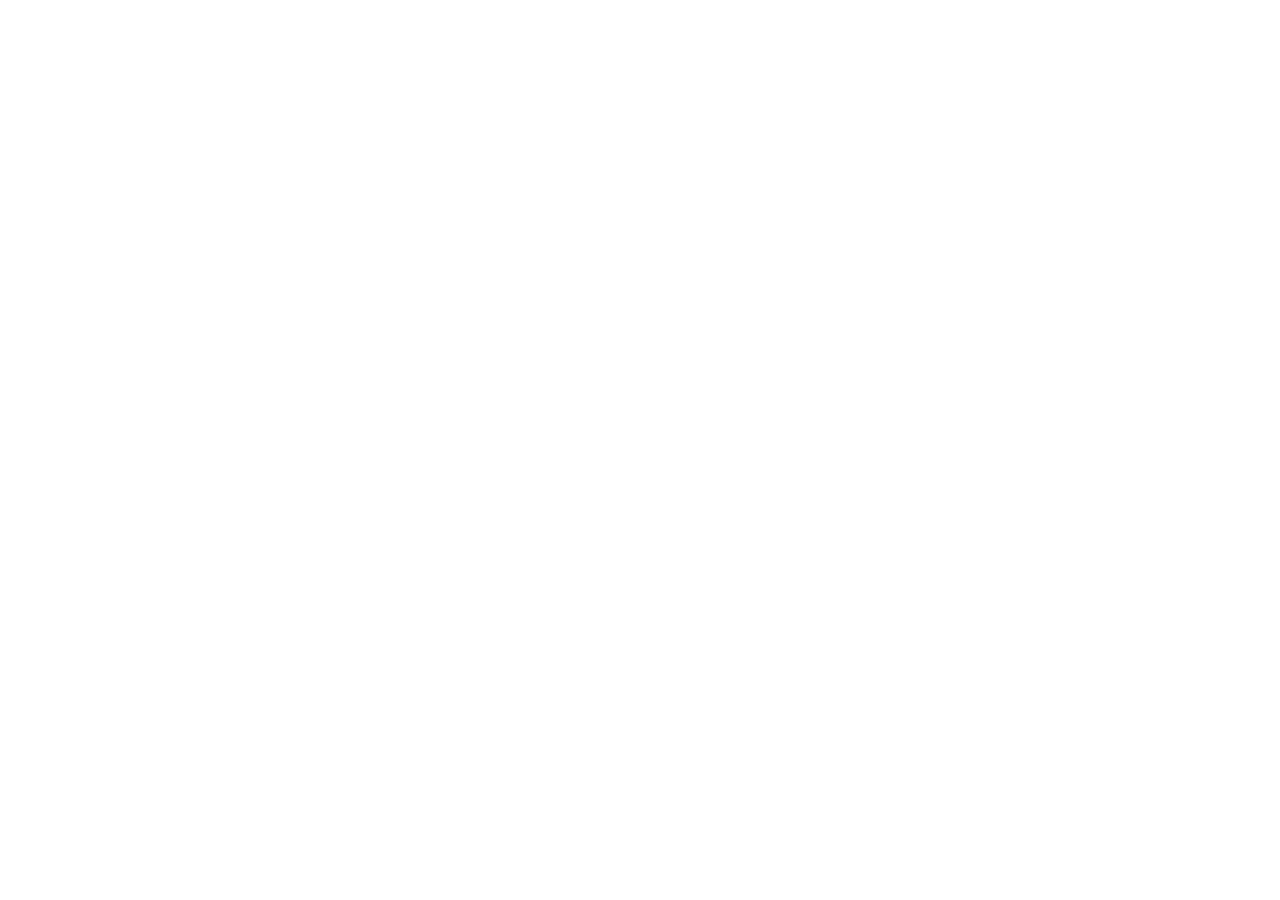
==== commit e5c01e40: "Delete for JS" ====
--- a/index.html
+++ b/index.html
@@ -1,644 +1,15 @@
 <!DOCTYPE html>
-<html lang="uk">
+<html lang="en">
 
 <head>
     <meta charset="UTF-8">
     <meta http-equiv="X-UA-Compatible" content="IE=edge">
     <meta name="viewport" content="width=device-width, initial-scale=1.0">
-    <link rel="preconnect" href="https://fonts.googleapis.com">
-    <link rel="preconnect" href="https://fonts.gstatic.com" crossorigin>
-    <link
-        href="https://fonts.googleapis.com/css2?family=Raleway:wght@700&family=Roboto:wght@400;500;700;900&display=swap"
-        rel="stylesheet">
-    <title lang="en">WebStudio</title>
-    <!-- Modern-normalize -->
-    <link rel="stylesheet" href="https://cdnjs.cloudflare.com/ajax/libs/modern-normalize/1.1.0/modern-normalize.min.css"
-        integrity="sha512-wpPYUAdjBVSE4KJnH1VR1HeZfpl1ub8YT/NKx4PuQ5NmX2tKuGu6U/JRp5y+Y8XG2tV+wKQpNHVUX03MfMFn9Q=="
-        crossorigin="anonymous" referrerpolicy="no-referrer">
-    <link rel="stylesheet" href="./css/main.min.css">
+    <title>Document</title>
 </head>
 
-<!-- Контент сайта -->
-
 <body>
-    <!-- Верхня лінія -->
-    <header>
-        <!-- Навігація по сторінці -->
-
-        <div class="container header__container">
-            <a class="logo header__logo" href="./index.html" target="_blank" rel="noreferrer noopener"
-                lang="en">Web<span class="logo__dark">Studio</span></a>
-
-            <!-- Список навігаціі по сайту -->
-
-            <nav class="nav">
-                <ul class="nav__list">
-                    <li class="nav__item">
-                        <a class="nav__link nav__link--current" href="./index.html">Студія</a>
-                    </li>
-                    <li class="nav__item">
-                        <a class="nav__link" href="./portfolio.html">Портфоліо</a>
-                    </li>
-                    <li class="nav__item">
-                        <a class="nav__link" href="">Контакти</a>
-                    </li>
-                </ul>
-            </nav>
-
-            <!-- Контакти -->
-
-            <div class="contacts">
-                <ul class="header-contacts">
-                    <li class="header-contacts__item">
-                        <a class="header-contacts__link header-contacts__link--top" href="mailto:info@devstudio.com">
-                            <svg class="header-contacts__icon" width="16" height="12">
-                                <use href="./images/icons.svg#envelope"></use>
-                            </svg>
-                            info@devstudio.com</a>
-                    </li>
-                    <li>
-                        <a class="header-contacts__link header-contacts__link--bottom" href="tel:+380961111111">
-                            <svg class="header-contacts__icon" width="10" height="16">
-                                <use href="./images/icons.svg#smartphone"></use>
-                            </svg>
-                            +38 096 111 11 11</a>
-                    </li>
-                </ul>
-            </div>
-
-            <button class="menu-btn js-open-menu" type="button" aria-expanded="false" aria-controls="mobile-menu">
-
-                <svg width="40" height="40">
-                    <use href="./images/icons.svg#menu-open"></use>
-                </svg>
-            </button>
-        </div>
-    </header>
-
-    <!-- Уникальный контент сайта -->
-
-    <main>
-        <!-- Шапка -->
-        <section class="hero">
-            <div class="container">
-                <h1 class="hero__heading">Ефективні рішення для вашого бізнесу</h1>
-                <button class="btn hero__btn" type="button" data-modal-open>Замовити послугу</button>
-            </div>
-        </section>
-
-        <!-- Переваги -->
-
-        <section class="features">
-            <div class="container">
-                <h2 class="features__heading">Особливості</h2>
-                <ul class="features__list">
-                    <li class="features__item">
-                        <div class="features__wrap">
-                            <svg width="70" height="70">
-                                <use href="./images/icons.svg#antenna"></use>
-                            </svg>
-                        </div>
-                        <h3 class="features__title">УВАГА ДО ДЕТАЛЕЙ</h3>
-                        <p class="features__text">Ідейні міркування, і навіть початок повсякденної роботи з формування
-                            позиції.</p>
-                    </li>
-                    <li class="features__item">
-                        <div class="features__wrap">
-                            <svg width="70" height="70">
-                                <use href="./images/icons.svg#clock"></use>
-                            </svg>
-                        </div>
-                        <h3 class="features__title">ПУНКТУАЛЬНІСТЬ</h3>
-                        <p class="features__text">Завдання організації, особливо рамки і місце навчання кадрів тягне у
-                            себе.</p>
-                    </li>
-                    <li class="features__item">
-                        <div class="features__wrap">
-                            <svg width="70" height="70">
-                                <use href="./images/icons.svg#diagram"></use>
-                            </svg>
-                        </div>
-                        <h3 class="features__title">ПЛАНУВАННЯ</h3>
-                        <p class="features__text">Так само консультація з широким активом значною мірою зумовлює.</p>
-                    </li>
-                    <li class="features__item">
-                        <div class="features__wrap">
-                            <svg width="70" height="70">
-                                <use href="./images/icons.svg#astronaut"></use>
-                            </svg>
-                        </div>
-                        <h3 class="features__title">СУЧАСНІ ТЕХНОЛОГІЇ</h3>
-                        <p class="features__text">Значимість цих проблем настільки очевидна, що реалізація планових
-                            завдань.</p>
-                    </li>
-                </ul>
-            </div>
-        </section>
-
-        <!-- Чим ми займаємось -->
-
-        <section class="services">
-            <div class="container">
-                <h2 class="services__title">Чим ми займаємося</h2>
-                <ul class="services__list">
-                    <li class="services__item">
-                        <div class="services__thumb">
-                            <img srcset="./images/box/img_lg-@1x-1.jpg 1x, ./images/box/img_lg-@2x-1.jpg 2x"
-                                src="./images/box/img_lg-@1x-1.jpg" alt="розробка программ">
-                            <p class="services__label">десктопні додатки</p>
-                        </div>
-                    </li>
-                    <li class="services__item">
-                        <div class="services__thumb">
-                            <img srcset="./images/box/img_lg-@1x-2.jpg 1x, ./images/box/img_lg-@2x-2.jpg 2x"
-                                src="./images/box/img_lg-@1x-2.jpg" alt="тестування мобільних додатків">
-                            <p class="services__label">мобільні додатки</p>
-                        </div>
-                    </li>
-                    <li class="services__item">
-                        <div class="services__thumb">
-                            <img srcset="./images/box/img_lg-@1x-3.jpg 1x, ./images/box/img_lg-@2x-3.jpg 2x"
-                                src="./images/box/img_lg-@1x-3.jpg" alt="робота з колоризатором">
-                            <p class="services__label">дизайнерські рішення</p>
-                        </div>
-                    </li>
-                </ul>
-            </div>
-        </section>
-
-        <!-- Наша команда -->
-
-        <section class="team">
-            <div class="container">
-                <h2 class="team__title">Наша команда</h2>
-                <ul class="team__list">
-
-                    <li class="team__item">
-                        <picture>
-                            <!-- Desktop -->
-                            <source media="(min-width: 1200px)"
-                                srcset="./images/team/img_lg-@1x-1.jpg 1x, ./images/team/img_lg-@2x-1.jpg 2x">
-                            <!-- Tablet -->
-                            <source media="(min-width: 768px)"
-                                srcset="./images/team/img_md-@1x-1.jpg 1x, ./images/team/img_md-@2x-1.jpg 2x">
-                            <!-- Mobile -->
-                            <source media="(min-width: 480px)"
-                                srcset="./images/team/img_sm-@1x-1.jpg 1x, ./images/team/img_sm-@2x-1.jpg 2x">
-                            <img src="./images/team/img_sm-@1x-1.jpg" alt="Ігор Дем'яненко">
-                        </picture>
-                        <div class="team__wrap">
-                            <h3 class="team__name">Ігор Дем'яненко</h3>
-                            <p class="team__profession" lang="en">Product Designer</p>
-
-                            <ul class="socials">
-                                <li class="socials__item">
-                                    <a class="socials__link socials__link--color" href="https://instagram.com"
-                                        target="_blank" rel="noopener noreferrer" aria-label="Instagram">
-                                        <svg class="socials__icon" width="20" height="20">
-                                            <use href="./images/icons.svg#instagram"></use>
-                                        </svg>
-                                    </a>
-                                </li>
-                                <li class="socials__item">
-                                    <a class="socials__link socials__link--color" href="https://twitter.com"
-                                        target="_blank" rel="noopener noreferrer" aria-label="Twitter">
-                                        <svg class="socials__icon" width="20" height="20">
-                                            <use href="./images/icons.svg#twitter"></use>
-                                        </svg>
-                                    </a>
-                                </li>
-                                <li class="socials__item">
-                                    <a class="socials__link socials__link--color" href="https://facebook.com"
-                                        target="_blank" rel="noopener noreferrer" aria-label="Facebook">
-                                        <svg class="socials__icon" width="20" height="20">
-                                            <use href="./images/icons.svg#facebook"></use>
-                                        </svg>
-                                    </a>
-                                <li class="socials__item">
-                                    <a class="socials__link socials__link--color" href="https://linkedin.com"
-                                        target="_blank" rel="noopener noreferrer" aria-label="Linkedin">
-                                        <svg class="socials__icon" width="20" height="20">
-                                            <use href="./images/icons.svg#linkedin"></use>
-                                        </svg>
-                                    </a>
-                                </li>
-                            </ul>
-                        </div>
-                    </li>
-
-                    <li class="team__item">
-                        <picture>
-                            <!-- Desktop -->
-                            <source media="(min-width: 1200px)"
-                                srcset="./images/team/img_lg-@1x-2.jpg 1x, ./images/team/img_lg-@2x-2.jpg 2x">
-                            <!-- Tablet -->
-                            <source media="(min-width: 768px)"
-                                srcset="./images/team/img_md-@1x-2.jpg 1x, ./images/team/img_md-@2x-2.jpg 2x">
-                            <!-- Mobile -->
-                            <source media="(min-width: 480px)"
-                                srcset="./images/team/img_sm-@1x-2.jpg 1x, ./images/team/img_sm-@2x-2.jpg 2x">
-                            <img src="./images/team/img_sm-@1x-2.jpg" alt="Ольга Рєпіна">
-                        </picture>
-                        <div class="team__wrap">
-                            <h3 class="team__name">Ольга Рєпіна</h3>
-                            <p class="team__profession" lang="en">Frontend Developer</p>
-                            <ul class="socials">
-                                <li class="socials__item">
-                                    <a class="socials__link socials__link--color" href="https://instagram.com"
-                                        target="_blank" rel="noopener noreferrer" aria-label="Instagram">
-                                        <svg class="socials__icon" width="20" height="20">
-                                            <use href="./images/icons.svg#instagram"></use>
-                                        </svg>
-                                    </a>
-                                </li>
-                                <li class="socials__item">
-                                    <a class="socials__link socials__link--color" href="https://twitter.com"
-                                        target="_blank" rel="noopener noreferrer" aria-label="Twitter">
-                                        <svg class="socials__icon" width="20" height="20">
-                                            <use href="./images/icons.svg#twitter"></use>
-                                        </svg>
-                                    </a>
-                                </li>
-                                <li class="socials__item">
-                                    <a class="socials__link socials__link--color" href="https://facebook.com"
-                                        target="_blank" rel="noopener noreferrer" aria-label="Facebook">
-                                        <svg class="socials__icon" width="20" height="20">
-                                            <use href="./images/icons.svg#facebook"></use>
-                                        </svg>
-                                    </a>
-                                <li class="socials__item">
-                                    <a class="socials__link socials__link--color" href="https://linkedin.com"
-                                        target="_blank" rel="noopener noreferrer" aria-label="Linkedin">
-                                        <svg class="socials__icon" width="20" height="20">
-                                            <use href="./images/icons.svg#linkedin"></use>
-                                        </svg>
-                                    </a>
-                                </li>
-                            </ul>
-                        </div>
-                    </li>
-
-                    <li class="team__item">
-                        <picture>
-                            <!-- Desktop -->
-                            <source media="(min-width: 1200px)"
-                                srcset="./images/team/img_lg-@1x-3.jpg 1x, ./images/team/img_lg-@2x-3.jpg 2x">
-                            <!-- Tablet -->
-                            <source media="(min-width: 768px)"
-                                srcset="./images/team/img_md-@1x-3.jpg 1x, ./images/team/img_md-@2x-3.jpg 2x">
-                            <!-- Mobile -->
-                            <source media="(min-width: 480px)"
-                                srcset="./images/team/img_sm-@1x-3.jpg 1x, ./images/team/img_sm-@2x-3.jpg 2x">
-                            <img src="./images/team/img_sm-@1x-3.jpg" alt="Микола Тарасов">
-                        </picture>
-                        <div class="team__wrap">
-                            <h3 class="team__name">Микола Тарасов</h3>
-                            <p class="team__profession" lang="en">Marketing</p>
-                            <ul class="socials">
-                                <li class="socials__item">
-                                    <a class="socials__link socials__link--color" href="https://instagram.com"
-                                        target="_blank" rel="noopener noreferrer" aria-label="Instagram">
-                                        <svg class="socials__icon" width="20" height="20">
-                                            <use href="./images/icons.svg#instagram"></use>
-                                        </svg>
-                                    </a>
-                                </li>
-                                <li class="socials__item">
-                                    <a class="socials__link socials__link--color" href="https://twitter.com"
-                                        target="_blank" rel="noopener noreferrer" aria-label="Twitter">
-                                        <svg class="socials__icon" width="20" height="20">
-                                            <use href="./images/icons.svg#twitter"></use>
-                                        </svg>
-                                    </a>
-                                </li>
-                                <li class="socials__item">
-                                    <a class="socials__link socials__link--color" href="https://facebook.com"
-                                        target="_blank" rel="noopener noreferrer" aria-label="Facebook">
-                                        <svg class="socials__icon" width="20" height="20">
-                                            <use href="./images/icons.svg#facebook"></use>
-                                        </svg>
-                                    </a>
-                                <li class="socials__item">
-                                    <a class="socials__link socials__link--color" href="https://linkedin.com"
-                                        target="_blank" rel="noopener noreferrer" aria-label="Linkedin">
-                                        <svg class="socials__icon" width="20" height="20">
-                                            <use href="./images/icons.svg#linkedin"></use>
-                                        </svg>
-                                    </a>
-                                </li>
-                            </ul>
-                        </div>
-                    </li>
-
-                    <li class="team__item">
-                        <picture>
-                            <!-- Desktop -->
-                            <source media="(min-width: 1200px)"
-                                srcset="./images/team/img_lg-@1x-4.jpg 1x, ./images/team/img_lg-@2x-4.jpg 2x">
-                            <!-- Tablet -->
-                            <source media="(min-width: 768px)"
-                                srcset="./images/team/img_md-@1x-4.jpg 1x, ./images/team/img_md-@2x-4.jpg 2x">
-                            <!-- Mobile -->
-                            <source media="(min-width: 480px)"
-                                srcset="./images/team/img_sm-@1x-4.jpg 1x, ./images/team/img_sm-@2x-4.jpg 2x">
-                            <img src="./images/team/img_sm-@1x-4.jpg" alt="Михайло Єрмаков">
-                        </picture>
-                        <div class="team__wrap">
-                            <h3 class="team__name">Михайло Єрмаков</h3>
-                            <p class="team__profession" lang="en">UI Designer</p>
-                            <ul class="socials">
-                                <li class="socials__item">
-                                    <a class="socials__link socials__link--color" href="https://instagram.com"
-                                        target="_blank" rel="noopener noreferrer" aria-label="Instagram">
-                                        <svg class="socials__icon" width="20" height="20">
-                                            <use href="./images/icons.svg#instagram"></use>
-                                        </svg>
-                                    </a>
-                                </li>
-                                <li class="socials__item">
-                                    <a class="socials__link socials__link--color" href="https://twitter.com"
-                                        target="_blank" rel="noopener noreferrer" aria-label="Twitter">
-                                        <svg class="socials__icon" width="20" height="20">
-                                            <use href="./images/icons.svg#twitter"></use>
-                                        </svg>
-                                    </a>
-                                </li>
-                                <li class="socials__item">
-                                    <a class="socials__link socials__link--color" href="https://facebook.com"
-                                        target="_blank" rel="noopener noreferrer" aria-label="Facebook">
-                                        <svg class="socials__icon" width="20" height="20">
-                                            <use href="./images/icons.svg#facebook"></use>
-                                        </svg>
-                                    </a>
-                                <li class="socials__item">
-                                    <a class="socials__link socials__link--color" href="https://linkedin.com"
-                                        target="_blank" rel="noopener noreferrer" aria-label="Linkedin">
-                                        <svg class="socials__icon" width="20" height="20">
-                                            <use href="./images/icons.svg#linkedin"></use>
-                                        </svg>
-                                    </a>
-                                </li>
-                            </ul>
-                        </div>
-                    </li>
-                </ul>
-            </div>
-        </section>
-
-        <!-- Постійні клієнти -->
-
-        <section class="clients">
-            <div class="container">
-                <h2 class="clients__title">Постійні клієнти</h2>
-                <ul class="clients__list">
-                    <li class="clients__item">
-                        <a class="clients__link" href="" target="_blank" rel="noopener noreferrer" aria-label="Logo-1">
-                            <svg class="clients__icon" width="106" height="60">
-                                <use href="./images/icons.svg#Logo-1"></use>
-                            </svg>
-                        </a>
-                    </li>
-                    <li class="clients__item">
-                        <a class="clients__link" href="" target="_blank" rel="noopener noreferrer" aria-label="Logo-2">
-                            <svg class="clients__icon" width="106" height="60">
-                                <use href="./images/icons.svg#Logo-2"></use>
-                            </svg>
-                        </a>
-                    </li>
-                    <li class="clients__item">
-                        <a class="clients__link" href="" target="_blank" rel="noopener noreferrer" aria-label="Logo-3">
-                            <svg class="clients__icon" width="106" height="60">
-                                <use href="./images/icons.svg#Logo-3"></use>
-                            </svg>
-                        </a>
-                    </li>
-                    <li class="clients__item">
-                        <a class="clients__link" href="" target="_blank" rel="noopener noreferrer" aria-label="Logo-4">
-                            <svg class="clients__icon" width="106" height="60">
-                                <use href="./images/icons.svg#Logo-4"></use>
-                            </svg>
-                        </a>
-                    </li>
-                    <li class="clients__item">
-                        <a class="clients__link" href="" target="_blank" rel="noopener noreferrer" aria-label="Logo-5">
-                            <svg class="clients__icon" width="106" height="60">
-                                <use href="./images/icons.svg#Logo-5"></use>
-                            </svg>
-                        </a>
-                    </li>
-                    <li class="clients__item">
-                        <a class="clients__link" href="" target="_blank" rel="noopener noreferrer" aria-label="Logo-6">
-                            <svg class="clients__icon" width="106" height="60">
-                                <use href="./images/icons.svg#Logo-6"></use>
-                            </svg>
-                        </a>
-                    </li>
-                </ul>
-            </div>
-        </section>
-    </main>
-
-    <!-- Футер -->
-
-    <footer class="footer">
-        <div class="container footer__container">
-            <div class="footer__tablet">
-                <div>
-                    <a class="logo footer__logo" href="./index.html" target="_blank" rel="noreferrer noopener"
-                        lang="en">Web<span class="logo__light">Studio</span></a>
-                    <!-- Footer-contacts -->
-                    <address class="footer-contacts">
-                        <p class="footer-contacts__text">м. Київ, пр-т Лесі Українки, 26</p>
-                        <ul class="footer-contacts__list">
-                            <li class="footer-contacts__item">
-                                <a class="footer-contacts__link" href="mailto:info@devstudio.com">info@devstudio.com</a>
-                            </li>
-                            <li><a class="footer-contacts__link" href="tel:+380961111111">+38 096 111 11 11</a>
-                            </li>
-                        </ul>
-                    </address>
-                </div>
-                <!-- Join -->
-                <div class="join">
-                    <strong class="join__title">приєднуйтесь</strong>
-                    <ul class="socials">
-                        <li class="socials__item">
-                            <a class="socials__link socials__link-footer--color" href="https://instagram.com"
-                                target="_blank" rel="noopener noreferrer" aria-label="Instagram">
-                                <svg class="socials__icon" width="20" height="20">
-                                    <use href="./images/icons.svg#instagram"></use>
-                                </svg>
-                            </a>
-                        </li>
-                        <li class="socials__item">
-                            <a class="socials__link socials__link-footer--color" href="https://twitter.com"
-                                target="_blank" rel="noopener noreferrer" aria-label="Twitter">
-                                <svg class="socials__icon" width="20" height="20">
-                                    <use href="./images/icons.svg#twitter"></use>
-                                </svg>
-                            </a>
-                        </li>
-                        <li class="socials__item">
-                            <a class="socials__link socials__link-footer--color" href="https://facebook.com"
-                                target="_blank" rel="noopener noreferrer" aria-label="Facebook">
-                                <svg class="socials__icon" width="20" height="20">
-                                    <use href="./images/icons.svg#facebook"></use>
-                                </svg>
-                            </a>
-                        <li class="socials__item">
-                            <a class="socials__link socials__link-footer--color" href="https://linkedin.com"
-                                target="_blank" rel="noopener noreferrer" aria-label="Linkedin">
-                                <svg class="socials__icon" width="20" height="20">
-                                    <use href="./images/icons.svg#linkedin"></use>
-                                </svg>
-                            </a>
-                        </li>
-                    </ul>
-                </div>
-            </div>
-
-            <!-- Subscription -->
-
-            <div class="subscription">
-                <strong class="subscription__title">підпишіться на розсилку</strong>
-
-                <form class="subscription__form" name="footer-input">
-                    <label class="subscription__label">
-                        <input class="subscription__input" type="email" name="footer-mail" placeholder="E-mail"
-                            required>
-                    </label>
-
-                    <button class="btn subscription__btn" type="submit">Підписатися
-                        <svg class="subscription__icon" width="24" height="24">
-                            <use href="./images/icons.svg#icon-send"></use>
-                        </svg>
-                    </button>
-                </form>
-            </div>
-        </div>
-    </footer>
-
-    <!-- Modal window -->
-
-    <div class="backdrop is-hidden" data-modal>
-        <div class="modal">
-            <button class="modal__btn-closed" type="button" data-modal-close>
-                <svg width="11" height="11">
-                    <use href="./images/icons.svg#Close"></use>
-                </svg>
-            </button>
-
-            <!-- Register form -->
-
-            <form class="register-form" name="register-form">
-                <strong class="register-form__title">Залиште свої дані, ми вам передзвонимо</strong>
-
-                <div class="register-form__group" role="group">
-
-                    <label class="register-form__field">
-                        <span class="register-form__lable">Ім'я</span>
-                        <input class="register-form__input" type="text" name="user-name" required minlength="3">
-                        <svg class="register-form__icon" width="18" height="18">
-                            <use href="./images/icons.svg#person-black"></use>
-                        </svg>
-                    </label>
-
-                    <label class="register-form__field">
-                        <span class="register-form__lable">Телефон</span>
-                        <input class="register-form__input" type="tel" name="user-phone" required minlength="12"
-                            maxlength="12">
-                        <svg class="register-form__icon" width="18" height="18">
-                            <use href="./images/icons.svg#phone-black"></use>
-                        </svg>
-                    </label>
-
-                    <label class="register-form__field">
-                        <span class="register-form__lable">Пошта</span>
-                        <input class="register-form__input" type="email" name="user-mail" required>
-                        <svg class="register-form__icon" width="18" height="18">
-                            <use href="./images/icons.svg#email-black"></use>
-                        </svg>
-                    </label>
-
-                    <label class="register-form__field">
-                        <span class="register-form__lable">Коментар</span>
-                        <textarea class="register-form__message" name="user-comit"
-                            placeholder="Введіть текст"></textarea>
-                    </label>
-                </div>
-
-                <label class="register-form__agreement">
-                    <input class="register-form__checkbox" type="checkbox" name="register-form-checkbox">
-                    <svg class="register-form__check" width="16" height="15">
-                        <use class="register-form__checked" href="./images/icons.svg#icon-checked"></use>
-                        <use class="register-form__unchecked" href="./images/icons.svg#icon-unchecked"></use>
-                    </svg>
-                    <span class="register-form__desc">
-                        Погоджуюся з розсилкою та приймаю
-                        <a class="register-form__link" href="" target="_blank">Умови договору</a></span>
-                </label>
-
-                <button class="btn register-form__btn" type="submit">Відправити</button>
-            </form>
-        </div>
-    </div>
-
-    <!-- Mobile menu -->
-
-    <div class="menu-container js-menu-container" id="mobile-menu">
-        <button class="menu-toggle js-close-menu">
-            <svg width="40" height="40">
-                <use href="./images/icons.svg#menu-close"></use>
-            </svg>
-        </button>
-
-        <ul class="mobile-menu">
-            <li class="mobile-menu__item">
-                <a class="mobile-menu__link mobile-menu__link--current" href="./index.html">Студія</a>
-            </li>
-            <li class="mobile-menu__item">
-                <a class="mobile-menu__link" href="./portfolio.html">Портфоліо</a>
-            </li>
-            <li class="mobile-menu__item">
-                <a href="" class="mobile-menu__link">Контакти</a>
-            </li>
-        </ul>
-        <ul class="mobile-contacts">
-            <li>
-                <a class="mobile-contacts__tel" href="tel:+380961111111">+38 096 111 11 11</a>
-            </li>
-            <li>
-                <a class="mobile-contacts__mail" href="mailto:info@devstudio.com">info@devstudio.com</a>
-            </li>
-        </ul>
-        <ul class="mobile-socials">
-            <li>
-                <a class="mobile-socials__link mobile-socials__link--border" href="https://instagram.com"
-                    target="_blank" rel="noopener noreferrer" aria-label="Instagram">Instagram</a>
-            </li>
-            <li>
-                <a class="mobile-socials__link mobile-socials__link--border" href="https://twitter.com" target="_blank"
-                    rel="noopener noreferrer" aria-label="Twitter">Twitter</a>
-            </li>
-            <li>
-                <a class="mobile-socials__link mobile-socials__link--border" href="https://facebook.com" target="_blank"
-                    rel="noopener noreferrer" aria-label="Facebook">Facebook</a>
-            </li>
-            <li>
-                <a class="mobile-socials__link" href="https://linkedin.com" target="_blank" rel="noopener noreferrer"
-                    aria-label="Linkedin">LinkedIn</a>
-            </li>
-        </ul>
-    </div>
-
-    <script src="./js/modal.js"></script>
-
-    <!-- mobile menu -->
-
-    <script defer src="https://cdnjs.cloudflare.com/ajax/libs/body-scroll-lock/3.1.5/bodyScrollLock.min.js"
-        integrity="sha512-HowizSDbQl7UPEAsPnvJHlQsnBmU2YMrv7KkTBulTLEGz9chfBoWYyZJL+MUO6p/yBuuMO/8jI7O29YRZ2uBlA=="
-        crossorigin="anonymous"></script>
-    <script defer src="js/mobile-menu.js"></script>
+    <script src="./script.js"></script>
 </body>
 
 </html>
